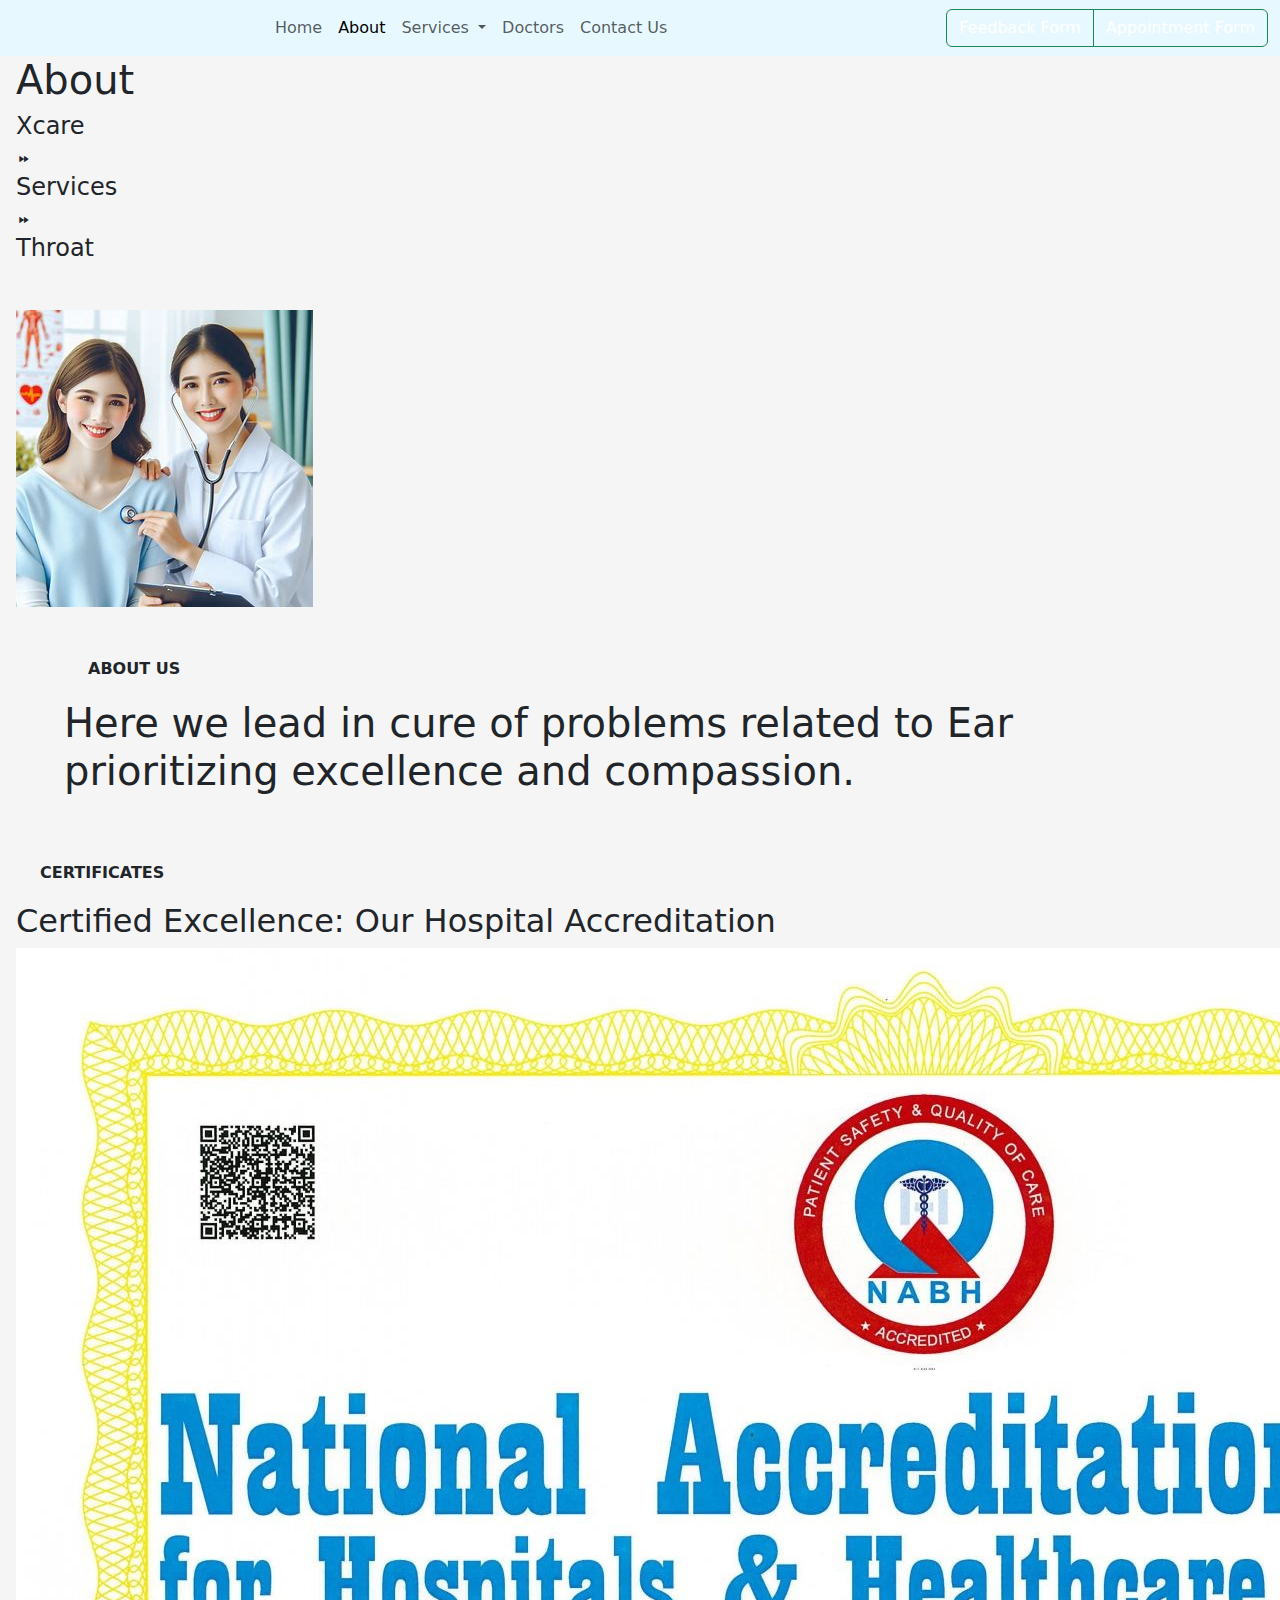
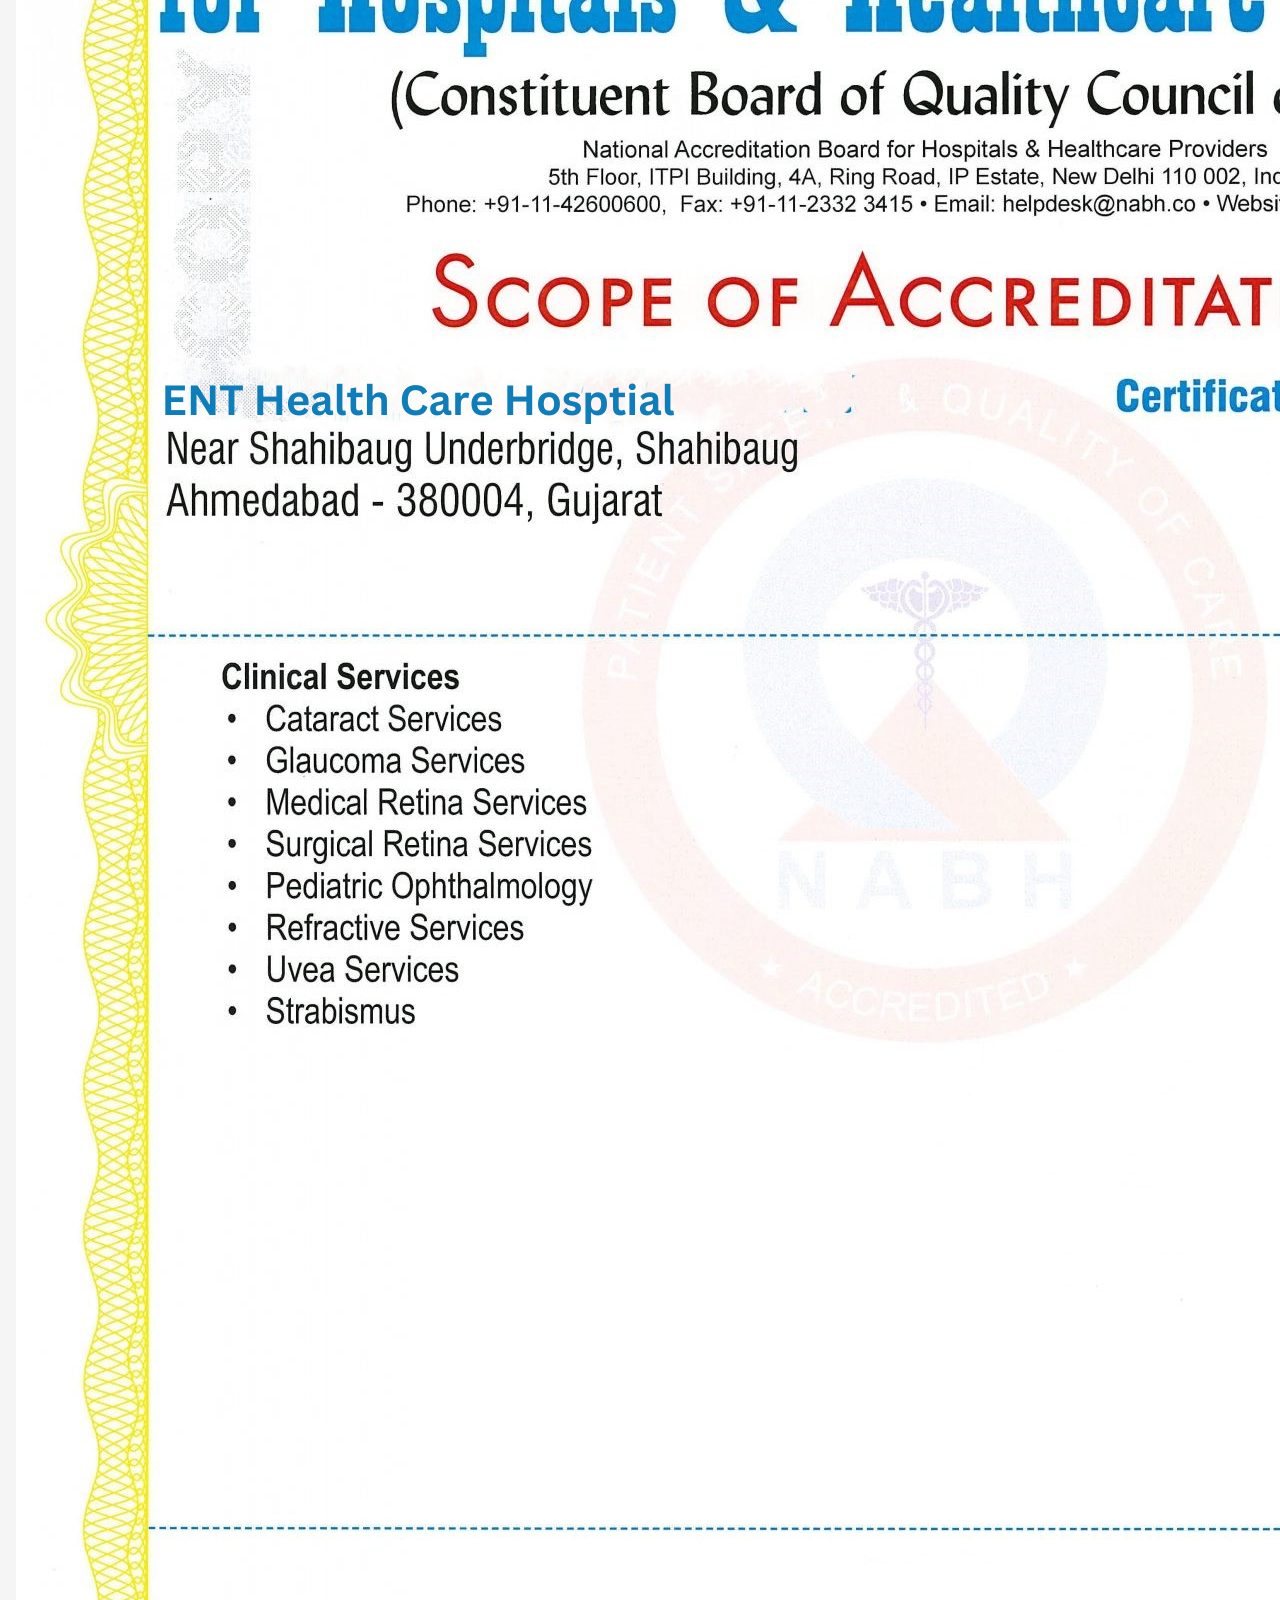
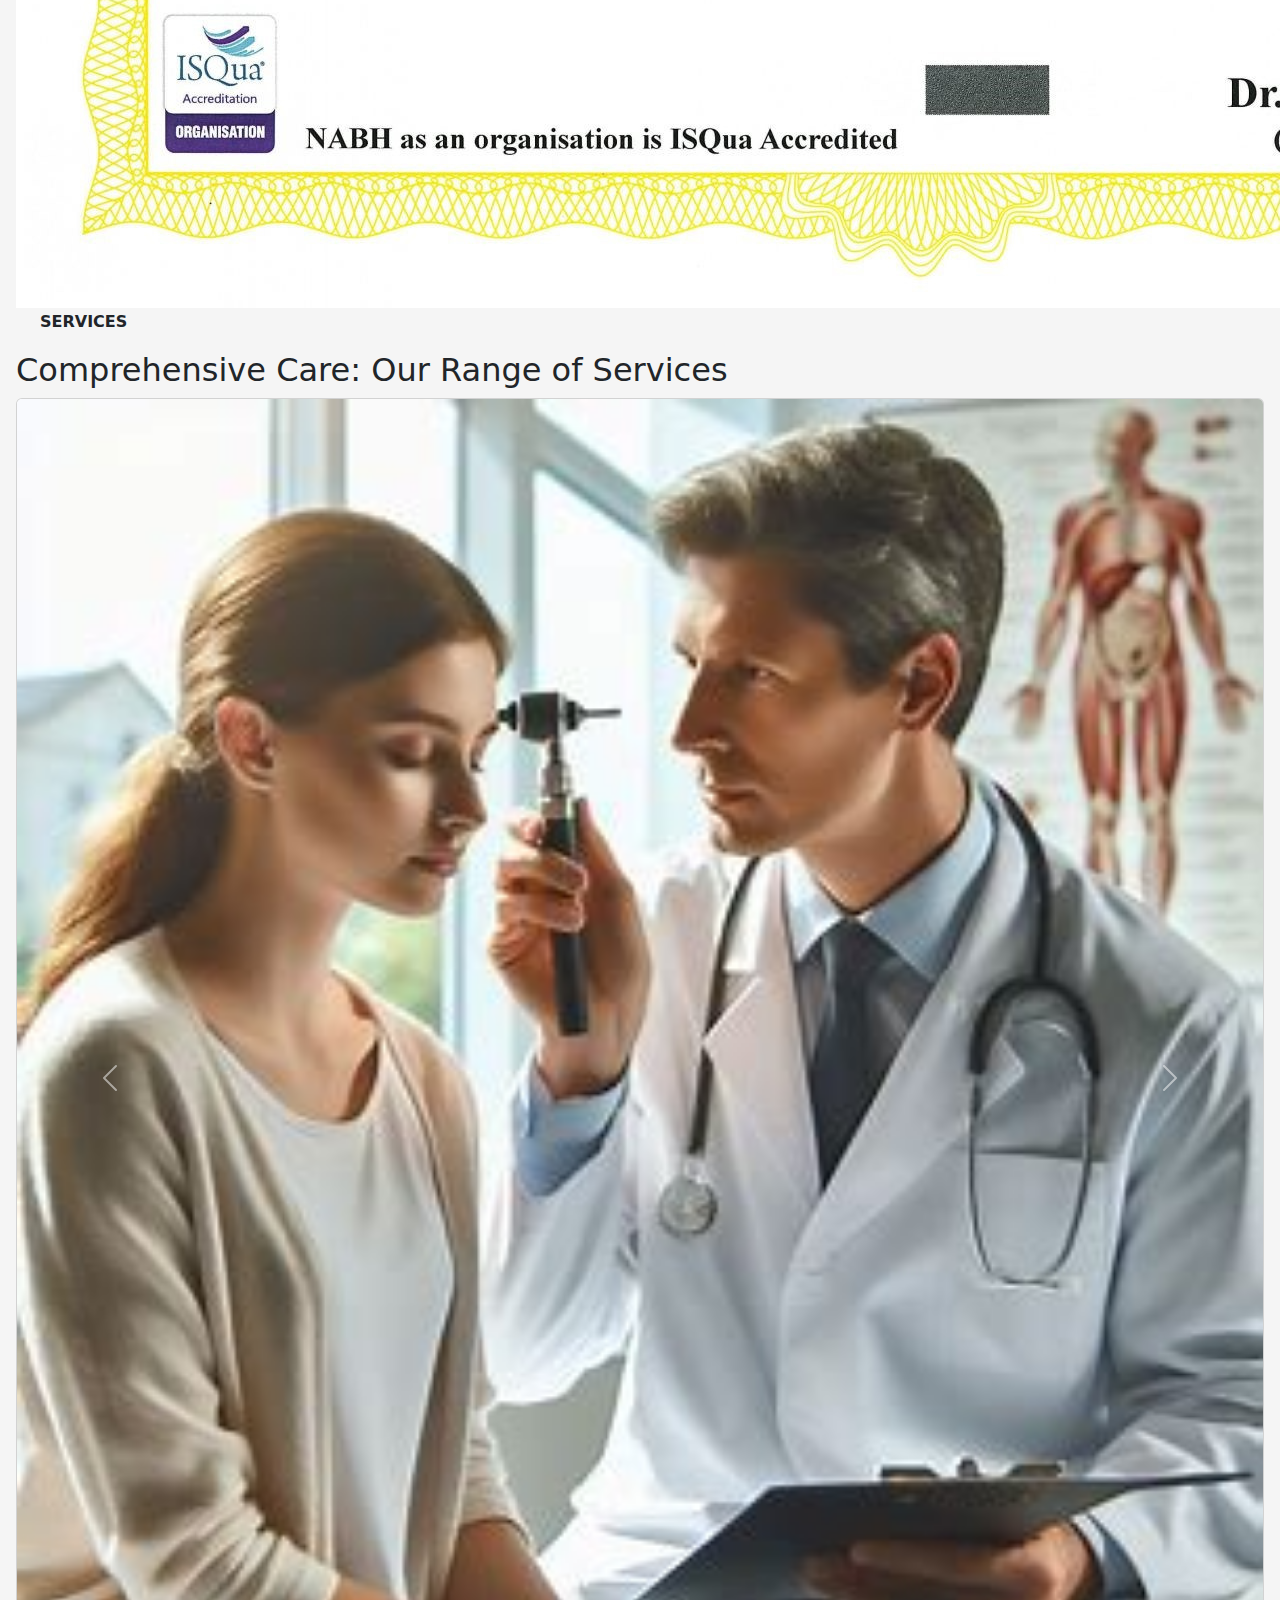
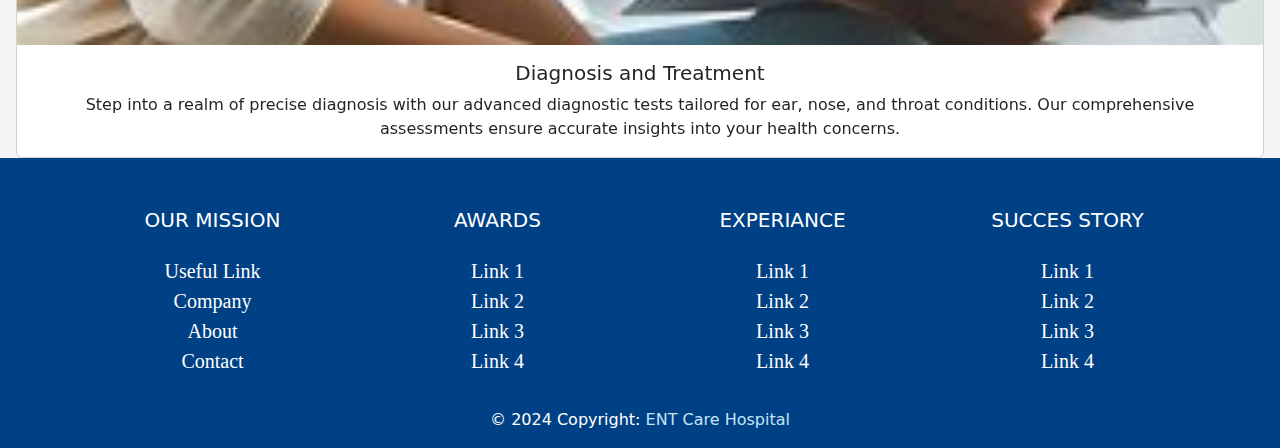
==== src/HTML/About.html @ 184f23b0 "deployment" ====
<!DOCTYPE html>
<html lang="en">

<head>
    <meta charset="UTF-8">
    <meta name="viewport" content="width=device-width, initial-scale=1.0">
    <title>ENT Care</title>
    <link href="https://cdn.jsdelivr.net/npm/bootstrap@5.3.3/dist/css/bootstrap.min.css" rel="stylesheet"
        integrity="sha384-QWTKZyjpPEjISv5WaRU9OFeRpok6YctnYmDr5pNlyT2bRjXh0JMhjY6hW+ALEwIH" crossorigin="anonymous">
    <link rel="preconnect" href="https://fonts.googleapis.com">
    <link rel="preconnect" href="https://fonts.gstatic.com" crossorigin>
    <link href="https://fonts.googleapis.com/css2?family=Sora:wght@100..800&display=swap" rel="stylesheet">
    <link rel="stylesheet" href="../css/about.css">
    <link href='https://unpkg.com/boxicons@2.1.4/css/boxicons.min.css' rel='stylesheet'>
    <script src="https://cdn.jsdelivr.net/npm/@popperjs/core@2.11.8/dist/umd/popper.min.js" integrity="sha384-I7E8VVD/ismYTF4hNIPjVp/Zjvgyol6VFvRkX/vR+Vc4jQkC+hVqc2pM8ODewa9r" crossorigin="anonymous"></script>
    <script src="https://cdn.jsdelivr.net/npm/bootstrap@5.3.3/dist/js/bootstrap.min.js" integrity="sha384-0pUGZvbkm6XF6gxjEnlmuGrJXVbNuzT9qBBavbLwCsOGabYfZo0T0to5eqruptLy" crossorigin="anonymous"></script>
  
     <link rel="stylesheet" href="../CSS/Home.css">
</head>
<body>
<nav class="navbar navbar-expand-lg " style="  background-color: #e7f8ff"  >
  <div class="container-fluid">
    <a class="navbar-brand" href="#"><img src="https://xcare-demo.pbminfotech.com/demo1/wp-content/uploads/sites/3/2024/01/logo.svg" alt="" class="main-logo"></a>
    <button class="navbar-toggler" type="button" data-bs-toggle="collapse" data-bs-target="#navbarSupportedContent" aria-controls="navbarSupportedContent" aria-expanded="false" aria-label="Toggle navigation">
      <span class="navbar-toggler-icon"></span>
    </button>
    <div class="collapse navbar-collapse" id="navbarSupportedContent">
      <ul class="navbar-nav mx-auto mb-2 mb-lg-0">
        <li class="nav-item">
          <a class="nav-link " aria-current="page" href="./Home.html">Home</a>
        </li>
        <li class="nav-item">
          <a class="nav-link active" href="./About.html">About</a>
        </li>
        <li class="nav-item dropdown">
          <a class="nav-link dropdown-toggle" href="#" role="button" data-bs-toggle="dropdown" aria-expanded="false">
            Services
          </a>
          <ul class="dropdown-menu">
            <li><a class="dropdown-item" href="./Ear_Page.HTML">Ear</a></li>
            <li><a class="dropdown-item" href="./noseservice.html">Nose</a></li>
            <li><a class="dropdown-item" href="./Throat-service.html">Throat</a></li>
          </ul>
        </li>
        <li class="nav-item">
          <a class="nav-link" href="./doctors.html">Doctors</a>
        </li>
        <li class="nav-item">
          <a class="nav-link" href="./Contacts.html">Contact Us</a>
        </li>
      </ul>
      <ul class="btn-group my-auto">
        <button class="btn btn-outline-success" type="submit"><a href="./feedback.html" style="list-style: none; text-decoration: none; color: white;" >Feedback Form</a></button>
        <button class="btn btn-outline-success"  type="submit"><a style="list-style: none; text-decoration: none; color: white;" href="./AppointmentPage.html">Appointment Form</a></button>
      </ul>
    </div>
  </div>
</nav>
<body class="body-col" style="margin-top: 0px;">
 
  <!-- About us section starts -->
  <section class="container-fluid px-3">
    <div class="about-us-cover-section mb-5">
      <h1 class="aboutus-title">About</h1>
      <div class="aboutus-subtitle">
        <h4 class="about-us-subtitle-text">Xcare</h4>
        <i class='bx bx-fast-forward'></i>
        <h4 class="about-us-subtitle-text">Services</h4>
        <i class='bx bx-fast-forward'></i>
        <h4 class="about-us-subtitle-text">Throat</h4>
      </div>
      <!-- <img src="../img/throat-service.webp" alt="" class="aboutus-cover-image"> -->
  </div>

    <div class="about-container">
      <img src="../Images/About-page.jpg" alt="" class="about-img">
      <div class="abt-text-container my-auto p-5">
        <h6 class="abt-bg-color p-1 px-4 fw-bold">ABOUT US</h6>
        <h4 class="abt-content-bg-col my-3 fs-1">
          Here we lead in cure of problems related to <span class="multiple-text">Ear</span><br>prioritizing <span
            class="span-abt-content">
            excellence</span> and <span class="span-abt-content">compassion</span>.
        </h4>
      </div>
    </div>
    <!-- About us section end -->

    <!-- Certificates Section Start -->
    <div class="certificates">
      <h6 class="abt-bg-color p-1 px-4 fw-bold">CERTIFICATES</h6>
      <h2 class="certificate-title pt-2">Certified Excellence: Our Hospital Accreditation</h2>
      <div class="certificate-list">
        <img src="../Images/ENT Health Care Hosptial.png" alt="" class="certificate-img">
        <!-- <img src="../img/Certificate-2.png" alt="" class="certificate-img certificate-2"> -->
      </div>
    </div>

    <!-- Certificates Section End -->


    <div id="carouselExample" class="services carousel slide" data-bs-ride="carousel">
      <h6 class="abt-bg-color p-1 px-4 fw-bold">SERVICES</h6>
      <h2 class="certificate-title pt-2">Comprehensive Care: Our Range of Services</h2>
      <div class="services-container carousel-inner">
        <!-- <div class="card card-content mb-3 carousel-item active">
          <div class="row g-0">
            <div class="col-md-4">
              <img src="../img/diagnostic-training.jpg" class="card-img-size" alt="...">
            </div>
            <div class="col-md-8">
              <div class="card-body">
                <h3 class="card-title">Diagnosis and Treatment</h3>
                <p class="card-text fs-5 card-para">Step into a realm of precise diagnosis with our advanced diagnostic
                  tests tailored for ear, nose, and throat conditions. Our comprehensive assessments ensure accurate
                  insights into your health concerns.</p>
              </div>
            </div>
          </div>
        </div>
        <div class="card card-content mb-3 carousel-item">
          <div class="row g-0">
            <div class="col-md-4">
              <img src="../img/ENT-Surgery.jpg" class="card-img-size" alt="...">
            </div>
            <div class="col-md-8">
              <div class="card-body">
                <h3 class="card-title">ENT Surgery</h3>
                <p class="card-text fs-5 card-para">Trust our seasoned specialists to navigate the intricacies of ENT
                  surgery with finesse. From routine procedures to complex interventions, we deliver effective
                  treatments with meticulous attention to detail.</p>
              </div>
            </div>
          </div>
        </div>
        <div class="card card-content mb-3 carousel-item">
          <div class="row g-0">
            <div class="col-md-4">
              <img src="../img/hearing-solutions.jpg" class="card-img-size" alt="...">
            </div>
            <div class="col-md-8">
              <div class="card-body">
                <h3 class="card-title">Hearing Solutions</h3>
                <p class="card-text fs-5 card-para">Experience a world of sound with our tailored hearing solutions.
                  Whether it's hearing aids or rehabilitation services, our personalized approach aims to restore not
                  just your hearing but your quality of life.</p>
              </div>
            </div>
          </div>
        </div>
        <div class="card card-content mb-3 carousel-item">
          <div class="row g-0">
            <div class="col-md-4">
              <img src="../img/synus-and-allergy-care.jpg" class="card-img-size" alt="...">
            </div>
            <div class="col-md-8">
              <div class="card-body">
                <h3 class="card-title">Sinus and Allergy Care</h3>
                <p class="card-text fs-5 card-para">Breathe easy with our specialized treatments designed to alleviate
                  sinusitis and allergy symptoms. Our holistic approach targets the root cause, offering lasting relief
                  and improved sinus health.</p>
              </div>
            </div>
          </div>
        </div>
        <div class="card card-content mb-3 carousel-item">
          <div class="row g-0">
            <div class="col-md-4">
              <img src="../img/voice-and-swallowing-therapy.jpg" class="card-img-size" alt="...">
            </div>
            <div class="col-md-8">
              <div class="card-body">
                <h3 class="card-title">Voice and Swallowing Therapy</h3>
                <p class="card-text fs-5 card-para">Rediscover the power of communication with our voice and swallowing
                  therapy services. Our expert therapists guide you through a journey of restoration, empowering you to
                  regain confidence in your voice and swallow function.</p>
              </div>
            </div>
          </div>
        </div>
        <div class="card card-content mb-3 carousel-item">
          <div class="row g-0">
            <div class="col-md-4">
              <img src="../img/Pediatric-ENT-Care.jpg" class="card-img-size" alt="...">
            </div>
            <div class="col-md-8">
              <div class="card-body">
                <h3 class="card-title">Pediatric ENT Care</h3>
                <p class="card-text fs-5 card-para">Entrust your child's ENT health to our compassionate team. With a
                  gentle touch and specialized care, we cater to the unique needs of our youngest patients, ensuring
                  their well-being every step of the way.</p>
              </div>
            </div>
          </div>
        </div>
        <div class="card card-content mb-3 carousel-item">
          <div class="row g-0">
            <div class="col-md-4">
              <img src="../img/Sleep-disorder-management.jpg" class="card-img-size" alt="...">
            </div>
            <div class="col-md-8">
              <div class="card-body">
                <h3 class="card-title">Sleep Disorder Management</h3>
                <p class="card-text fs-5 card-para">Reclaim your nights with our dedicated sleep disorder management
                  services. Through accurate diagnosis and tailored treatments, we strive to improve your sleep quality
                  and overall health.</p>
              </div>
            </div>
          </div>
        </div>
        <div class="card card-content mb-3 carousel-item">
          <div class="row g-0">
            <div class="col-md-4">
              <img src="../img/facial-reconstruction.jpg" class="card-img-size" alt="...">
            </div>
            <div class="col-md-8">
              <div class="card-body">
                <h3 class="card-title">Facial Reconstruction</h3>
                <p class="card-text fs-5 card-para">Restore both form and function with our expert facial reconstruction
                  services. Whether it's trauma or deformity, our skilled surgeons are here to reconstruct with
                  precision and compassion.</p>
              </div>
            </div>
          </div>
        </div>
        <div class="card card-content mb-3 carousel-item">
          <div class="row g-0">
            <div class="col-md-4">
              <img src="../img/Tinnitus-Relief.jpg" class="card-img-size" alt="...">
            </div>
            <div class="col-md-8">
              <div class="card-body">
                <h3 class="card-title">Tinnitus Relief</h3>
                <p class="card-text fs-5 card-para">Find solace from the ringing in your ears with our specialized
                  tinnitus relief options. Our holistic approach addresses the underlying factors, offering you relief
                  and peace of mind.</p>
              </div>
            </div>
          </div>
        </div> -->
        <div class="card card-content carousel-item active">
          <img src="../Images/Diagnostic-training.jpg" class="card-img-top" alt="...">
          <div class="card-body text-center">
            <h5 class="card-title">Diagnosis and Treatment</h5>
            <p class="card-text card-para">Step into a realm of precise diagnosis with our advanced diagnostic tests
              tailored for ear, nose, and throat conditions. Our comprehensive assessments ensure accurate insights into
              your health concerns.</p>
          </div>
        </div>
        <div class="card card-content carousel-item">
          <img src="../Images/ENT-Surgery.jpg" class="card-img-top" alt="...">
          <div class="card-body">
            <h5 class="card-title text-center">ENT Surgery</h5>
            <p class="card-text card-para">Trust our seasoned specialists to navigate the intricacies of ENT surgery
              with finesse. From routine procedures to complex interventions, we deliver effective treatments with
              meticulous attention to detail.</p>
          </div>
        </div>
        <div class="card card-content carousel-item">
          <img src="../Images/Hearing-solutions.jpg" class="card-img-top" alt="...">
          <div class="card-body">
            <h5 class="card-title text-center">Hearing Solutions</h5>
            <p class="card-text card-para">Experience a world of sound with our tailored hearing solutions. Whether it's
              hearing aids or rehabilitation services, our personalized approach aims to restore not just your hearing
              but your quality of life.</p>
          </div>
        </div>
        <div class="card card-content carousel-item">
          <img src="../Images/Synus-and-allergy-care.jpg" class="card-img-top" alt="...">
          <div class="card-body">
            <h5 class="card-title text-center">Sinus and Allergy Care</h5>
            <p class="card-text card-para">Breathe easy with our specialized treatments designed to alleviate sinusitis
              and allergy symptoms. Our holistic approach targets the root cause, offering lasting relief and improved
              sinus health.</p>
          </div>
        </div>
        <div class="card card-content carousel-item">
          <img src="../Images/Voice-and-swallowing-therapy.jpg" class="card-img-top" alt="...">
          <div class="card-body">
            <h5 class="card-title text-center">Voice and Swallowing Therapy</h5>
            <p class="card-text card-para">Rediscover the power of communication with our voice and swallowing therapy services. Our expert therapists guide you through a journey of restoration, empowering you to regain confidence in your voice and swallow function.</p>
          </div>
        </div>
        <div class="card card-content carousel-item">
          <img src="../Images/Pediatric-ENT-Care.jpg" class="card-img-top" alt="...">
          <div class="card-body">
            <h5 class="card-title text-center">Pediatric ENT Care</h5>
            <p class="card-text card-para">Entrust your child's ENT health to our compassionate team. With a gentle touch and specialized care, we cater to the unique needs of our youngest patients, ensuring their well-being every step of the way.</p>
          </div>
        </div>
        <div class="card card-content carousel-item">
          <img src="../Images/Sleep-disorder-management.jpg" class="card-img-top" alt="...">
          <div class="card-body">
            <h5 class="card-title text-center">Sleep Disorder Management</h5>
            <p class="card-text card-para">Reclaim your nights with our dedicated sleep disorder management services. Through accurate diagnosis and tailored treatments, we strive to improve your sleep quality and overall health.</p>
          </div>
        </div>
        <div class="card card-content carousel-item">
          <img src="../Images/Facial-reconstruction.jpg" class="card-img-top" alt="...">
          <div class="card-body">
            <h5 class="card-title text-center">Facial Reconstruction</h5>
            <p class="card-text card-para">Restore both form and function with our expert facial reconstruction services. Whether it's trauma or deformity, our skilled surgeons are here to reconstruct with precision and compassion.</p>
          </div>
        </div>
        <div class="card card-content carousel-item">
          <img src="../Images/Tinnitus-Relief.jpg" class="card-img-top" alt="...">
          <div class="card-body">
            <h5 class="card-title text-center">Tinnitus Relief</h5>
            <p class="card-text card-para">Find solace from the ringing in your ears with our specialized tinnitus relief options. Our holistic approach addresses the underlying factors, offering you relief and peace of mind.</p>
          </div>
        </div>
        <button class="carousel-control-prev control-col rounded-circle" type="button" data-bs-target="#carouselExample"
          data-bs-slide="prev">
          <span class="carousel-control-prev-icon" aria-hidden="true"></span>
          <span class="visually-hidden">Previous</span>
        </button>
        <button class="carousel-control-next control-col rounded-circle" type="button" data-bs-target="#carouselExample"
          data-bs-slide="next">
          <span class="carousel-control-next-icon control-icon-col" aria-hidden="true"></span>
          <span class="visually-hidden">Next</span>
        </button>
      </div>
    </div>
  </section>

  <!-- Scripting Start -->
  <script src="https://unpkg.com/scrollreveal"></script>
  <script src="https://unpkg.com/typed.js@2.0.16/dist/typed.umd.js"></script>
  <script src="../JS/about.js"></script>
  <footer class="page-footer font-small indigo">

    <!-- Footer -->
    <footer class="page-footer font-small indigo" style=" color:white; padding-top: 34px;background-color:#004085;">

      <!-- Footer Links -->
      <div class="container text-center text-md-left">
    
        <!-- Grid row -->
        <div class="row">
    
          <!-- Grid column -->
          <div class="col-md-3 mx-auto">
    
            <!-- Links -->
            <h5 class="font-weight-bold text-uppercase mt-3 mb-4">OUR MISSION</h5>
    
            <ul class="list-unstyled" >
              <li>
                <a href="#!" >Useful Link</a>
              </li>
              <li>
                <a href="#!">Company</a>
              </li>
              <li>
                <a href="#!">About</a>
              </li>
              <li>
                <a href="#!">Contact</a>
              </li>
            </ul>
    
          </div>
          <!-- Grid column -->
    
          <hr class="clearfix w-100 d-md-none">
    
          <!-- Grid column -->
          <div class="col-md-3 mx-auto">
    
            <!-- Links -->
            <h5 class="font-weight-bold text-uppercase mt-3 mb-4">AWARDS</h5>
    
            <ul class="list-unstyled">
              <li>
                <a href="#!">Link 1</a>
              </li>
              <li>
                <a href="#!">Link 2</a>
              </li>
              <li>
                <a href="#!">Link 3</a>
              </li>
              <li>
                <a href="#!">Link 4</a>
              </li>
            </ul>
    
          </div>
          
    
          <hr class="clearfix w-100 d-md-none">
    
   
          <div class="col-md-3 mx-auto">
    
        
            <h5 class="font-weight-bold text-uppercase mt-3 mb-4">EXPERIANCE</h5>
    
            <ul class="list-unstyled">
              <li>
                <a href="#!">Link 1</a>
              </li>
              <li>
                <a href="#!">Link 2</a>
              </li>
              <li>
                <a href="#!">Link 3</a>
              </li>
              <li>
                <a href="#!">Link 4</a>
              </li>
            </ul>
    
          </div>
       
          <hr class="clearfix w-100 d-md-none">
    
      
          <div class="col-md-3 mx-auto">
    
          
            <h5 class="font-weight-bold text-uppercase mt-3 mb-4">SUCCES STORY</h5>
    
            <ul class="list-unstyled">
              <li>
                <a href="#!">Link 1</a>
              </li>
              <li>
                <a href="#!">Link 2</a>
              </li>
              <li>
                <a href="#!">Link 3</a>
              </li>
              <li>
                <a href="#!">Link 4</a>
              </li>
            </ul>
    
          </div>
        
    
        </div>
        
    
      </div>
     
      <div class="footer-copyright text-center py-3" style="color: white;text-decoration: none;" >© 2024 Copyright:
        <a href="/" style="text-decoration: none; color: rgb(193, 229, 248);">ENT Care Hospital</a>
      </div>
      
    
    </footer>

</body>
<script>
  function toggleChatWindow() {
    const chatWindow = document.querySelector('.chat-window');
    if (chatWindow.classList.contains('show')) {
      chatWindow.classList.remove('show');
    } else {
      chatWindow.classList.add('show');
    }
  }

  function handleKeyPress(event) {
    if (event.key === 'Enter') {
      const input = event.target;
      const message = input.value.trim();
      if (message) {
        const chatMessages = document.querySelector('.chat-window');

        // Display user's message
        const userMessage = document.createElement('div');
        userMessage.textContent = `You: ${message}`;
        userMessage.style.textAlign = 'right'; // Align user message to the right
        userMessage.classList.add('user-message'); // For additional styling if needed
        chatMessages.appendChild(userMessage);

        input.value = ''; // Clear input after sending

        // Ensure the latest message is visible
        chatMessages.scrollTop = chatMessages.scrollHeight;

        // Mock chatbot response
        setTimeout(() => {
          const botMessage = document.createElement('div');
          botMessage.textContent = "Chatbot: Thanks for your message. We're not available right now, but we'll get back to you soon!";
          botMessage.classList.add('bot-message'); // For additional styling if needed
          chatMessages.appendChild(botMessage);

          // Ensure the latest message is visible
          chatMessages.scrollTop = chatMessages.scrollHeight;
        }, 1000); // Simulate a delay for the chatbot's response
      }
    }
  }
</script>

</html>
---- src/CSS/Home.css ----
body{margin-top:20px;
    background:#f5f5f5;
    }
    .blog-post {
      -webkit-transition: all 0.5s cubic-bezier(0.68, -0.55, 0.27, 1.55) 0s;
      transition: all 0.5s cubic-bezier(0.68, -0.55, 0.27, 1.55) 0s;
    }
    
    .blog-post .blog-img .overlay,
    .blog-post .blog-img .post-meta {
      position: absolute;
      opacity: 0;
      -webkit-transition: all 0.9s ease;
      transition: all 9s ease;
    }
    
    .blog-post .blog-img .overlay {
      top: 0;
      right: 0;
      bottom: 0;
      left: 0;
    }
    
    .blog-post .blog-img .post-meta {
      bottom: 5%;
      right: 5%;
      z-index: 1;
    }
    
    .blog-post .blog-img .post-meta .read-more:hover {
      color: #6dc77a !important;
    }
    
    .blog-post .content h1, .blog-post .content h2, .blog-post .content h3, .blog-post .content h4, .blog-post .content h5, .blog-post .content h6 {
      line-height: 1.2;
    }
    
    .blog-post .content .title {
      font-size: 18px;
    }
    
    .blog-post .content .title:hover {
      color: #6dc77a !important;
    }
    
    .blog-post .content .author .name:hover {
      color: #6dc77a !important;
    }
    
    .blog-post:hover {
      -webkit-transform: translateY(-7px);
              transform: translateY(-7px);
      -webkit-box-shadow: 0 0 5px rgba(0, 0, 0, 0.15);
              box-shadow: 0 0 5px rgba(0, 0, 0, 0.15);
    }
    
    .blog-post:hover .blog-img .overlay {
      opacity: 0.65;
    }
    
    .blog-post:hover .blog-img .post-meta {
      opacity: 1;
    }
    
    .blog-post .post-meta .like i,
    .profile-post .like i {
      -webkit-text-stroke: 2px #dd2427;
      -webkit-text-fill-color: transparent;
    }
    
    .blog-post .post-meta .like:active i, .blog-post .post-meta .like:focus i,
    .profile-post .like:active i,
    .profile-post .like:focus i {
      -webkit-text-stroke: 0px #dd2427;
      -webkit-text-fill-color: #dd2427;
    }
    
    .avatar.avatar-ex-sm {
        height: 36px;
    }
    .shadow {
        -webkit-box-shadow: 0 0 5px rgba(0, 0, 0, 0.15) !important;
        box-shadow: 0 0 5px rgba(0, 0, 0, 0.15) !important;
    }
    
    .text-muted {
        color: #8492a6 !important;
    }
    
    
    .para-desc {
        max-width: 600px;
    }
    .text-muted {
        color: #8492a6 !important;
    }
    
    .section-title .title {
        letter-spacing: 0.5px;
        font-size: 30px;
    }
    
/* Add a bounce animation to the chatbot icon */
@keyframes bounce {
  0%, 20%, 50%, 80%, 100% {
    transform: translateY(0);
  }
  40% {
    transform: translateY(-30px);
  }
  60% {
    transform: translateY(-15px);
  }
}


.appointment-link {
    color: #004085 !important; /* Dark blue color */
}

.dark-blue-link {
    color: #004085 !important; /* Dark blue color */
}

.chatbot-icon {
  animation: bounce 2s infinite;
}

/* Smooth transition for chat window */
.chat-window {
  transition: transform 0.5s ease-in-out, opacity 0.5s ease-in-out;
  transform: scale(0);
  opacity: 0;
}

/* State when chat window is visible */
.chat-window.show {
  transform: scale(1);
  opacity: 1;
}

.chatbot-ui {
  position: fixed;
  bottom: 90px;
  right: 20px;
  z-index: 1000;
}

.chatbot-icon {
  cursor: pointer;
}

.chat-window {
  width: 300px; /* Corrected typo here */
  max-height: 500px;
  background-color: white;
  box-shadow: 0 0 10px rgba(0,0,0,0.2);
  border-radius: 10px;
  overflow: hidden;
  display: flex;
  flex-direction: column;
}

.chat-window-header {
  background-color: #3368c1;
  color: white;
  padding: 10px;
  text-align: center;
}

.chat-window-messages {
  flex: 1;
  padding: 10px;
  overflow-y: auto;
}

.chat-window-input {
  border: none;
  padding: 10px;
  width: 100%;
  box-sizing: border-box;
}

.chatp {
  height: 100px;
}



/* out sevices */

.elementor-section {
  max-width: 1200px; /* Adjust based on your preference */
  margin: auto;
  
  padding: 20px;
  background-color: #f9f9f9; /* Light background for the section */
}

.elementor-widget-container {
  text-align: center;
  
  font-size: 19px;
}

.pbmit-heading-subheading h4,
.pbmit-heading-subheading h2 {
  margin: 0;
  
  padding: 10px 0;
}

.pbmit-heading-subheading h4 {
  font-size: 1.2em;
  /* border: 2px solid black; */
  display: inline;
  padding: 9px;
  font-size: px;
  border-radius: 23px;
  color: #0e0101; /* Subtitle color */
}

.pbmit-heading-subheading h2 {
  font-size: 2em;
  color: #333333; /* Title color */
  font-weight: bold;
}

/* Tab Styles */
.pbmit-tabs {
  margin-top: 20px;
}

.pbmit-tabs-heading {
  list-style: none;
  padding: 0;
  display: flex;
  justify-content: space-around;
  background-color: #e9ecef;
  border-radius: 8px 8px 0 0;
  overflow: hidden;
}

.pbmit-tab-link {
  padding: 10px 20px;
  cursor: pointer;
  transition: background-color 0.3s ease;
  display: flex;
  align-items: center;
  justify-content: center;
}

.pbmit-tab-link span {
  margin-right: 5px;
}

.pbmit-tab-link:hover,
.pbmit-tab-link.pbmit-tab-li-active {
  background-color: #007bff;
  color: #ffffff;
}

.pbmit-tab-content-wrapper {
  border: 1px solid #e9ecef;
  border-top: none;
  padding: 20px;
  background-color: #ffffff;
}

.pbmit-tab-content {
  display: none;
}

.pbmit-tab-content.pbmit-tab-active {
  display: block;
}

.pbmit-tab-img img {
  width: 100%;
  height: auto;
  border-radius: 8px;
}

.pbmit-tab-list {
  padding: 15px;
}

.pbmit-tab-list h2 {
  color: #333;
  font-weight: bold;
}

.pbmit-tab-list ul {
  list-style: none;
  padding: 0;
}

.pbmit-tab-list ul li {
  padding: 5px 0;
  /* border-bottom: 1px solid #eee; */
}

/* Responsive adjustments */
@media (max-width: 768px) {
  .pbmit-tabs-heading {
    flex-direction: column;
  }

  .pbmit-tab-content-inner {
    display: block;
  }

  .pbmit-tab-img,
  .pbmit-tab-list {
    width: 100%;
  }
}

/* Additional CSS Styles */

/* Section Container */
.elementor-container {
  max-width: 1100px; /* Adjust based on your preference */
  margin: auto;
}

/* Column Styles */
.elementor-column {
  padding: 0 15px; /* Add padding to columns */
}

/* Tab Heading Styles */
.pbmit-tab-link {
  position: relative;
}

.pbmit-tab-link span {
  display: inline-block;
}

.pbmit-base-icon-black-arrow-1 {
  position: absolute;
  right: 10px;
  top: 50%;
  transform: translateY(-50%);
}

/* Tab Content Title Styles */
.pbmit-tab-content-title {
  font-size: 1.5em;
  font-weight: bold;
  margin-bottom: 10px;
}

/* Tab Content Inner Styles */
.pbmit-tab-content-inner {
  margin-top: 20px;
}

/* List Styles */
.pbmit-tab-list ul {
  padding: 10px 0;
}

.pbmit-tab-list ul li {
  padding: 8px 0;
  /* border-bottom: 1px solid #ccc; */
 
}

/* Hover Effects */
.pbmit-tab-link:hover {
  background-color: #f0f0f0;
  color: #333;
  transition: background-color 0.3s ease;
}

.pbmit-tab-link.pbmit-tab-li-active {
  background-color: #fff;
  border-bottom: 3px solid #007bff;
  color: #333;
}

/* Responsive Adjustments */
@media (max-width: 992px) {
  .elementor-column {
    padding: 0;
  }
}

@media (max-width: 768px) {
  .pbmit-tab-link span {
    display: none;
  }

  .pbmit-base-icon-black-arrow-1 {
    display: none;
  }

  .pbmit-tab-link {
    padding: 10px 20px;
    text-align: center;
  }
}

/* Error Message Styles */
.error-message {
  display: none; /* Hidden by default */
  color: #ff0000; /* Red color for errors */
  margin-left: 10px; /* Space between the list item text and the error message */
  font-size: 0.9em; /* Smaller font size for the error message */
}

/* List Item Error Indicator */
.pbmit-tab-list ul li {
  position: relative;
  padding-right: 20px; /* Ensure there's space for an error icon or text */
}

.pbmit-tab-list ul li.error::after {
  content: "!";
  position: absolute;
  right: 0;
  top: 0;
  color: #ff0000; /* Red color to indicate an error */
  font-weight: bold;
}

/* Enhances the visual feedback for clickable tabs */
.pbmit-tab-link:focus, .pbmit-tab-link:active {
outline: none;
box-shadow: 0 0 0 2px #0056b3;
}

/* Styles for error messages to make them more noticeable */
.error-message {
display: inline-block;
background-color: #ffdddd;
border-left: 4px solid #ff0000;
padding: 5px;
border-radius: 5px;
margin-left: 10px;
font-size: 0.8em;
}

/* Adjust the style of images within tabs for better visual appeal */
.pbmit-tab-img img {
box-shadow: 0 4px 8px rgba(0,0,0,0.1);
transition: transform 0.3s ease;
}

/* Slightly enlarges the image on hover for a subtle interactive effect */
.pbmit-tab-img img:hover {
transform: scale(1.05);
}




/* our services */


/* our services */
   /* General Styles */
   .elementor-section {
    max-width: 1200px; /* Adjust based on your preference */
    margin: auto;
    border-radius: 28px;
    padding: 20px;
    background-color: rgb(51 105 201 / 60%);
  }
 

  .elementor-widget-container {
    text-align: center;
    
    font-size: 19px;
  }

  .pbmit-heading-subheading h4,
  .pbmit-heading-subheading h2 {
    margin: 10;
    
    padding: 19px 0;
  }

  .pbmit-heading-subheading h4 {
    font-size: 1.2em;
    
    display: inline;

    padding: 9px;
    font-size: 29px;
    border-radius: 23px;
  }

  .pbmit-heading-subheading h2 {
    font-size: 2em;
    /* color: #333333;  */
    font-weight: bold;
  }

  /* Tab Styles */
  .pbmit-tabs {
    margin-top: 20px;
  }

  .pbmit-tabs-heading {
    list-style: none;
    /* border-radius: 23 9px; */
    /* background-color: #3369C999; */
    padding: 0;
    display: flex;
    background-color: transparent;
    justify-content: space-around;
    color: white;
    
    overflow: hidden;
  }
  *{
      padding: 0px;
      margin: 0px;
  }

  .pbmit-tab-link {
    padding: 10px 20px;
    cursor: pointer;
    transition: background-color 0.3s ease;
    display: flex;
    border-radius: 25px;
    align-items: center;
    justify-content: center;
  }

  .pbmit-tab-link span {
    margin-right: 5px;
    border-radius: 25px;
  }

 
  .pbmit-tab-link.pbmit-tab-li-active {
    /* background-color: rgba(82, 218, 37, 0.6); */
    color: #ffffff;
    border-radius: 18px  ;
  }

  .pbmit-tab-content-wrapper {
   
    border-top: none;
    padding: 20px;
  border-radius: 28px;
    background-color: #ffffff;
  }

  .pbmit-tab-content {
    display: none;
  }

  .pbmit-tab-content.pbmit-tab-active {
    display: block;
  }

  .pbmit-tab-img img {
    width: 100%;
    height: auto;
    border-radius: 8px;
  }

  .pbmit-tab-list {
    padding: 15px;
  }

  .pbmit-tab-list h2 {
    color: #333;
    font-weight: bold;
  }

  .pbmit-tab-list ul {
    list-style: none;
    padding: 0;
  }

  .pbmit-tab-list ul li {
    padding: 5px 0;
    text-align:left;
  }

  /* Responsive adjustments */
  @media (max-width: 768px) {
    .pbmit-tabs-heading {
      flex-direction: column;
    }

    .pbmit-tab-content-inner {
      display: block;
    }

    .pbmit-tab-img,
    .pbmit-tab-list {
      width: 100%;
    }
  }

  /* Additional CSS Styles */

  /* Section Container */
  .elementor-container {
    max-width: 1100px; /* Adjust based on your preference */
    margin: auto;
  }

  /* Column Styles */
  .elementor-column {
    padding: 0 15px; /* Add padding to columns */
  }

  /* Tab Heading Styles */
  .pbmit-tab-link {
    position: relative;
  }

  .pbmit-tab-link span {
    display: inline-block;
  }

  .pbmit-base-icon-black-arrow-1 {
    position: absolute;
    right: 10px;
    top: 50%;
    transform: translateY(-50%);
  }

  /* Tab Content Title Styles */
  .pbmit-tab-content-title {
    font-size: 1.5em;
       
    font-weight: bold;
    margin-bottom: 10px;
  }

  /* Tab Content Inner Styles */
  .pbmit-tab-content-inner {
    margin-top: 28px;
  }

  /* List Styles */
  .pbmit-tab-list ul {
    padding: 10px ;
   
  }

  .pbmit-tab-list ul li {
    padding: 8px 0;
    display: flex;
   
    color: #0e0303;
  }

  /* Hover Effects */
  /* .pbmit-tab-link{
    background-color: #f0f0f0;
    
    /* transition: background-color 0.3s ease; */


  .pbmit-tab-link.pbmit-tab-li-active {
    background-color: #fff;
    
    color: #333;
  }

  /* Responsive Adjustments */
  @media (max-width: 992px) {
    .elementor-column {
      padding: 0;
    }
  }

  @media (max-width: 300px) {
    .pbmit-tab-link span {
      display: none;
    }

    .pbmit-base-icon-black-arrow-1 {
      display: none;
    }

    .pbmit-tab-link {
      padding: 10px 20px;
      text-align: center;
    }
  }

  /* Error Message Styles */
  .error-message {
    display: none; /* Hidden by default */
    color: #ff0000; /* Red color for errors */
    margin-left: 10px; /* Space between the list item text and the error message */
    font-size: 0.9em; /* Smaller font size for the error message */
  }

  /* List Item Error Indicator */
  .pbmit-tab-list ul li {
    position: relative;
    padding-right: 20px; /* Ensure there's space for an error icon or text */
  }

  .pbmit-tab-list ul li.error::after {
    content: "!";
    position: absolute;
    right: 0;
    top: 0;
    color: #ff0000; /* Red color to indicate an error */
    font-weight: bold;
  }

  /* Enhances the visual feedback for clickable tabs */
.pbmit-tab-link:focus, .pbmit-tab-link:active {
  outline: none;
}

/* Styles for error messages to make them more noticeable */
.error-message {
  display: inline-block;
  background-color: #ffdddd;
  border-left: 4px solid #ff0000;
  padding: 5px;
  border-radius: 5px;
  margin-left: 10px;
  font-size: 0.8em;
}

/* Adjust the style of images within tabs for better visual appeal */
.pbmit-tab-img img {
  box-shadow: 0 4px 8px rgba(0,0,0,0.1);
  transition: transform 0.3s ease;
}

/* Slightly enlarges the image on hover for a subtle interactive effect */
.pbmit-tab-img img:hover {
  transform: scale(1.05);
}





.main-logo{
  height: 48px;
}
.pbmit-marquee-effect-section {
  overflow: hidden;
  position: relative;
  margin: 26px;
  /* box-shadow: 0 4px 8px rgba(0, 0, 0, 0.1); Adds shadow for depth */
  border-radius: 10px; /* Rounds the corners */
  background-color: #f9f9f9; /* Light background color */
}

.pbmit-marquee-container {
  display: flex;
  animation: marqueeAnimation 40s linear infinite;
  align-items: center; /* Centers items vertically */
}

@keyframes marqueeAnimation {
  from { transform: translateX(100%); }
  to { transform: translateX(-100%); }
}

.pbmit-ele {
  flex-shrink: 0;
  white-space: nowrap;
  padding: 0 2rem; /* Adjusted for visual spacing */
  transition: transform 0.3s ease; /* Smooth transition for hover effect */
}

.pbmit-ele:hover {
  transform: scale(1.05); /* Slightly enlarges the article on hover */
  z-index: 2; 
}

.pbmit-element-title {
  font-size: 65px; /* Adjust based on preference */
  font-weight: bold;
  display:flex;
  color: #6c769d; /* Darker text color for better readability */
  text-shadow: 1px 1px 4px rgba(89, 134, 180, 0.2); /* Text shadow for depth */
}

/* Custom styling for the tag wrapper to improve aesthetics */
.pbmit-tag-wrapper {
  padding: 10px 0; /* Adds vertical padding */
  margin: 0 5px; /* Adds spacing between each marquee item */
  background-color: rgba(255,255,255,0.8); 
  border-radius: 5px; /* Rounds the corners of the tag wrapper */
}

.list-unstyled{
  font-size: 20px;
  
}

.list-unstyled li a{ 
  color: white;
  font-family: Georgia, 'Times New Roman', Times, serif;
   text-decoration: none;
}


/* our services */
.ourservices{
  height: 32px;


}




/* internal css*/
 
/* happy client */

.pbmit-element-subtitle {
  font-size: 1.25rem;
  color: #666;
}

/* Testimonials Grid */
.pbmit-element-posts-wrapper {
  display: flex;
  flex-wrap: nowrap;

}

.pbmit-ele-testimonial {
  flex: 0 1 calc(33.333% - 20px);
  /* background: #f9f9f9; */
  border: 1px solid #ddd;
  box-shadow: 2px 0px  4px rgb(219, 205, 205);
  padding: 20px;
  background-color: transparent;
  border-radius: 26px;
}

.pbmit-box-content-wrap {
  display: flex;
  flex-direction: column;
  align-items: center;
  text-align: center;
}

.pbminfotech-box-img img {
  width: 100px;
  height: 100px;

  border-radius: 50%;
  margin-bottom: 15px;
}

.pbminfotech-box-title,
.pbminfotech-testimonial-detail {
  margin: 5px 0;
}

.pbminfotech-testimonial-box {
font-style: italic;

padding: 23px;
display: block; /* Changed to block to better handle the box model */
position: relative;
/* Making the width responsive */
margin: 0 auto; /* Centering the box */
box-shadow: 0 0 10px rgba(0,0,0,0.1); /* Adding a subtle shadow to create a "lifted" effect */
background-color: #f9f9f9; /* A light background to distinguish the testimonial */
border-left: 4px solid #007bff; /* A colored border on the left for some visual flair */
}

/* Responsive adjustments */
@media (max-width: 768px) {
.pbminfotech-testimonial-box {
    max-width: 95%; /* Allowing more width on smaller screens */
    padding: 15px; /* Adjusting padding for smaller screens */
}
}


.pbminfotech-box-star-ratings {
  margin-bottom: 15px;
}

.pbmit-base-icon-star-1 {
  color: #ffd700; /* Gold color for stars */
}

/* Responsiveness */
@media (max-width: 768px) {
  .pbmit-ele-testimonial {
    flex: 0 1 calc(50% - 20px);
  }
}

/* @media (max-width: 480px) {
  .pbmit-ele-testimonial {
    flex: 0 1 100%;
  }

  .pbmit-element-title,
  .pbmit-element-subtitle {
    font-size: 1.5rem;
  }
} */
/* Container that needs scrolling */
.pbmit-element-posts-wrapper {
  /* Enable scrolling if necessary */
  overflow-y: auto; /* Vertical scrolling */
  overflow-x: hidden; /* Hide horizontal scrollbar */
  max-height: 600px; /* Adjust based on your needs */
  scrollbar-width: thin; /* For Firefox */
  scrollbar-color: rgba(0, 0, 0, 0.5) transparent;
}
@keyframes slideInFromLeft {
  0% {
    transform: translateX(-100%);
    opacity: 0;
  }
  100% {
    transform: translateX(0);
    opacity: 1;
  }
}

.pbmit-ele-testimonial-anim {
  animation: slideInFromLeft 1s ease-out;
}
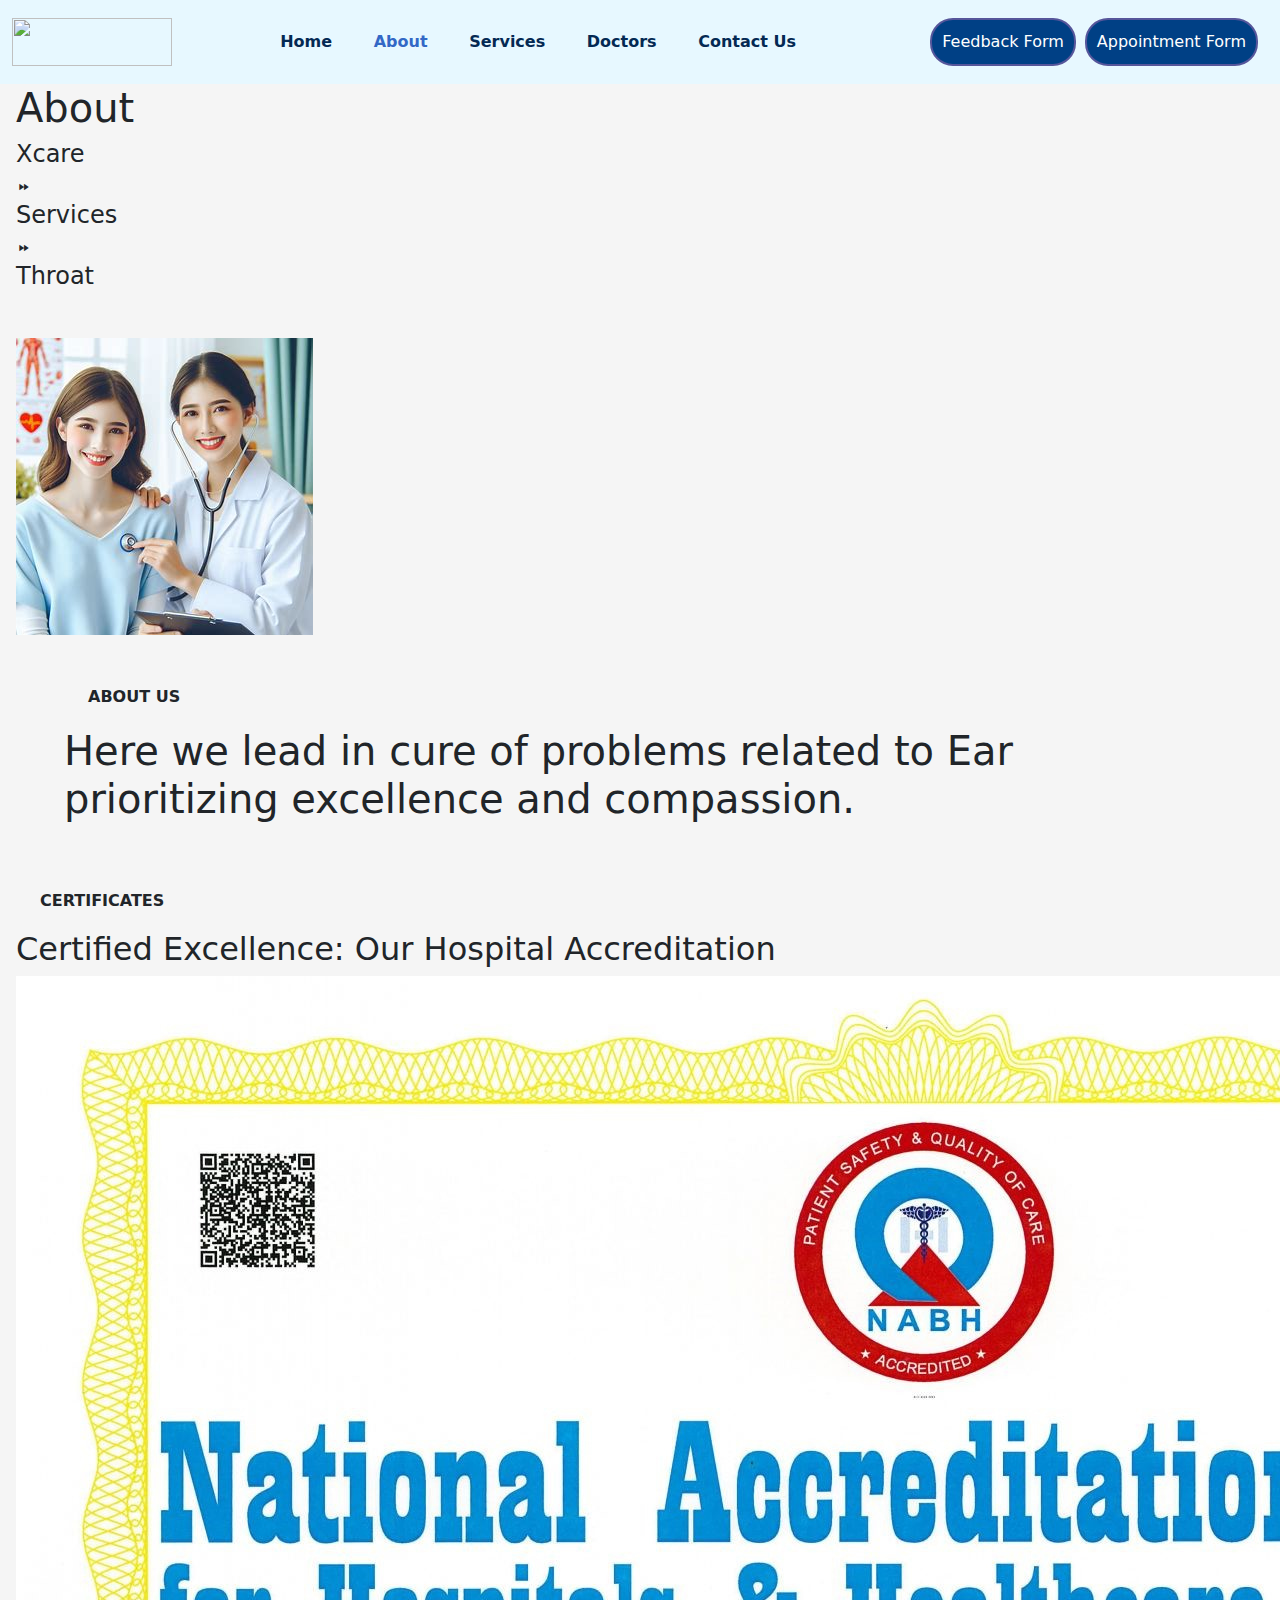
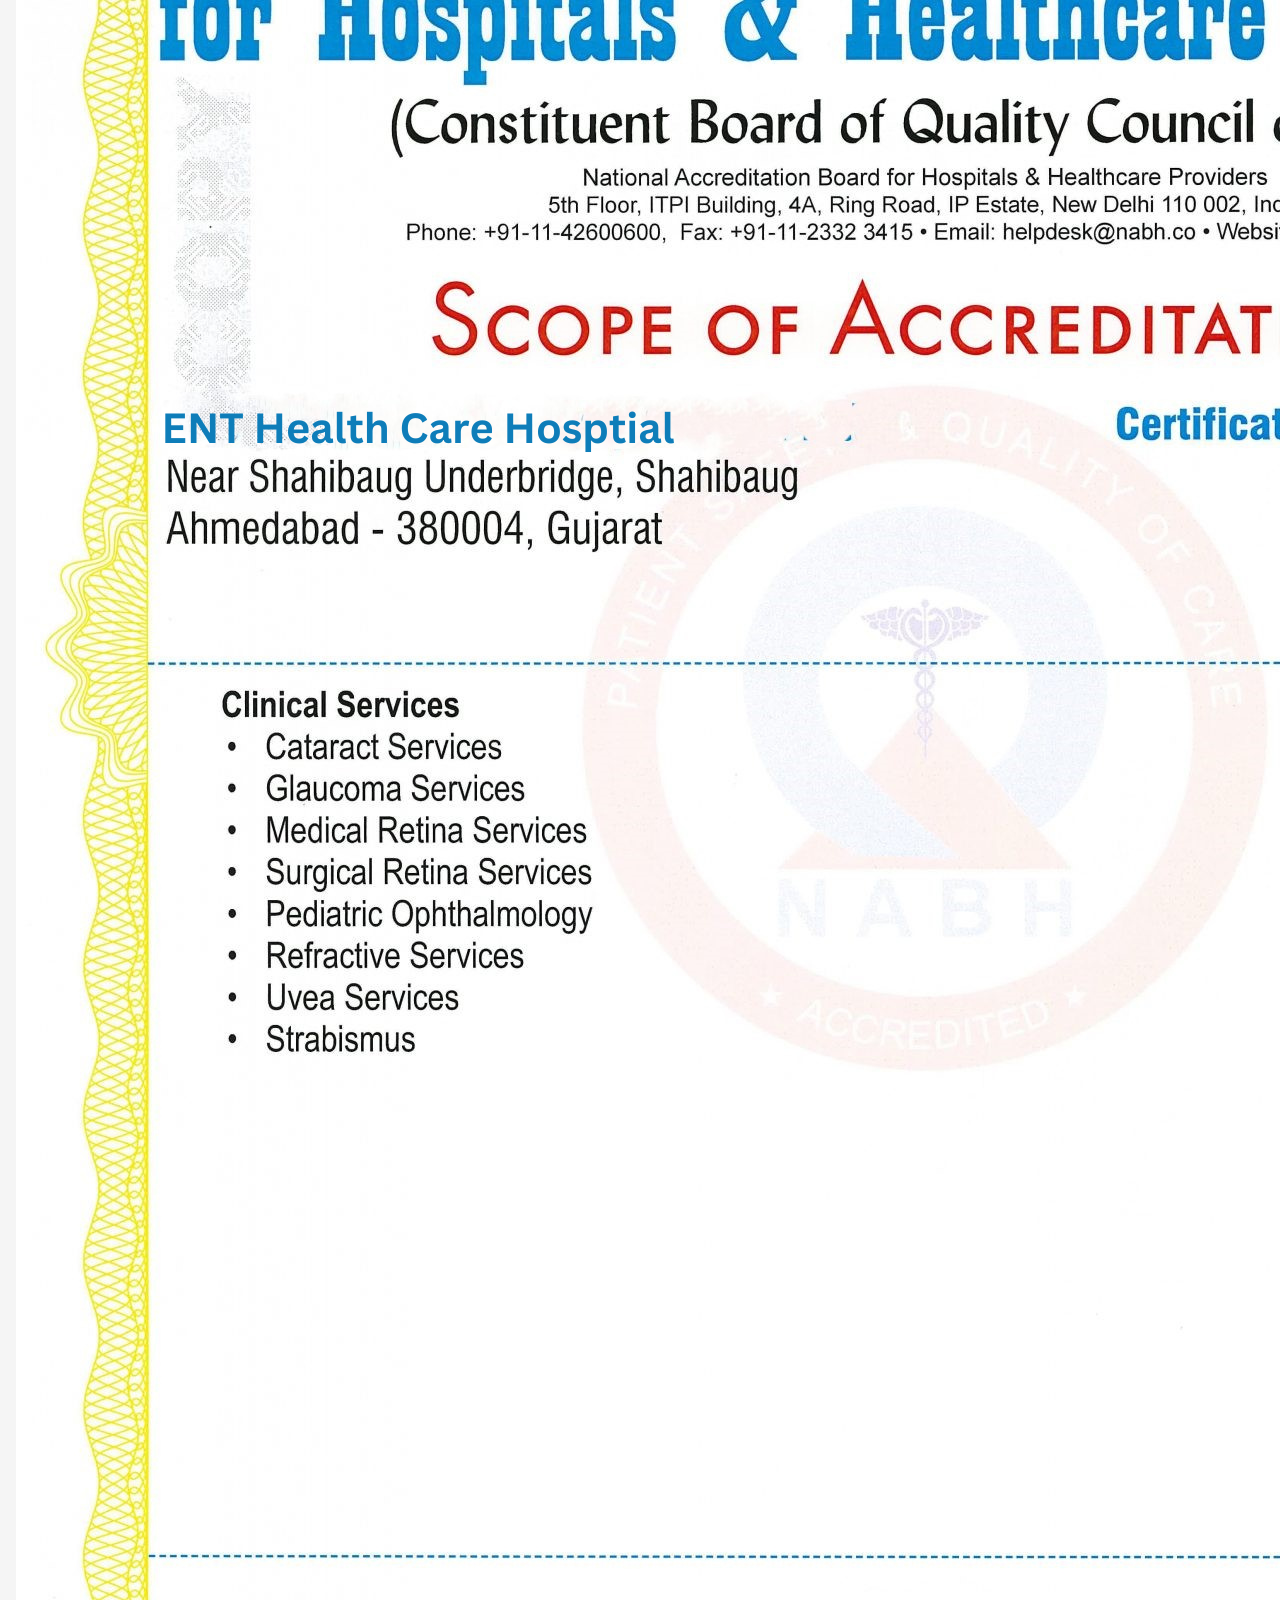
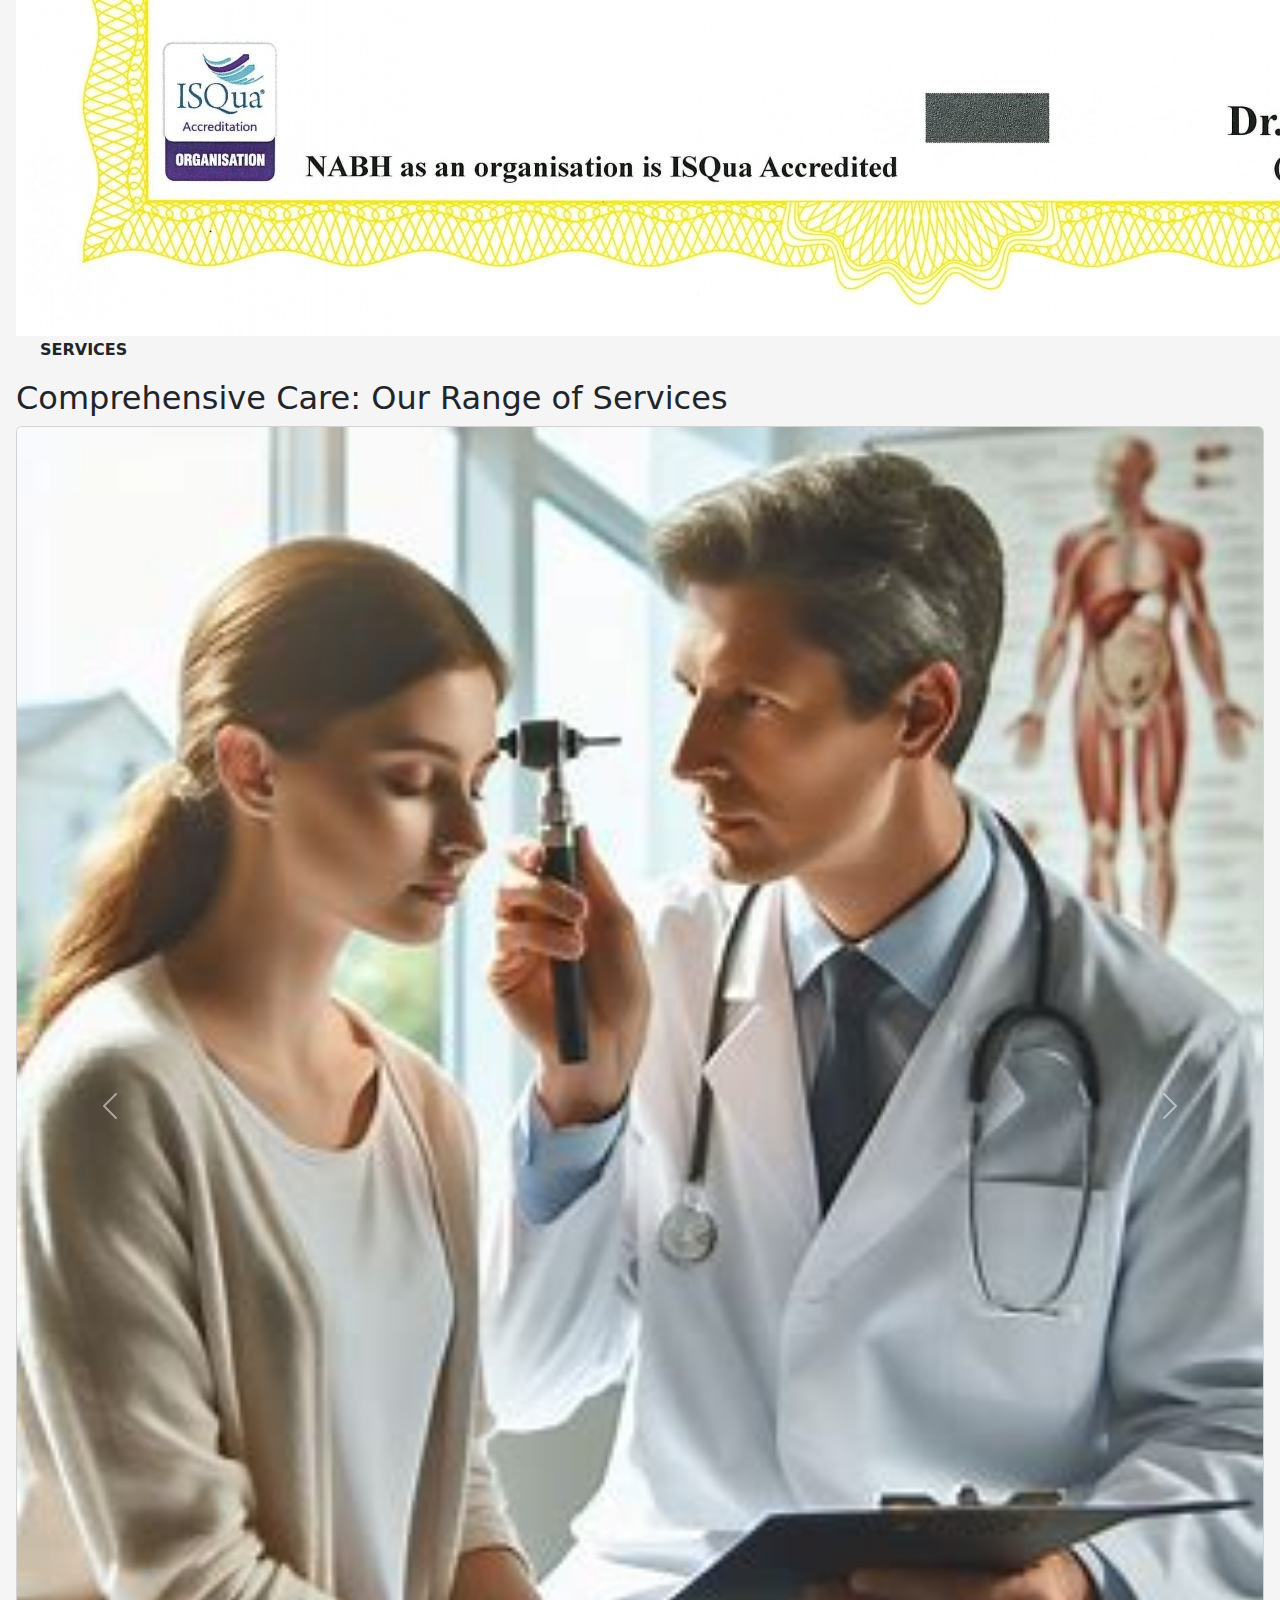
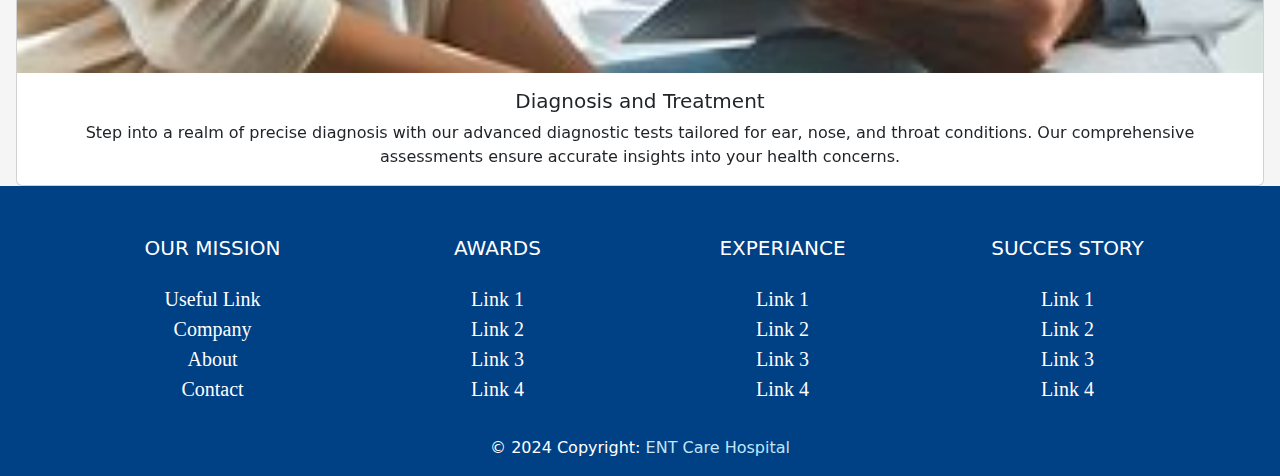
==== commit 788c9a6d: "update" ====
--- a/src/HTML/About.html
+++ b/src/HTML/About.html
@@ -10,11 +10,11 @@
     <link rel="preconnect" href="https://fonts.googleapis.com">
     <link rel="preconnect" href="https://fonts.gstatic.com" crossorigin>
     <link href="https://fonts.googleapis.com/css2?family=Sora:wght@100..800&display=swap" rel="stylesheet">
-    <link rel="stylesheet" href="../css/about.css">
+    <link rel="stylesheet" href="../css/About.css">
     <link href='https://unpkg.com/boxicons@2.1.4/css/boxicons.min.css' rel='stylesheet'>
     <script src="https://cdn.jsdelivr.net/npm/@popperjs/core@2.11.8/dist/umd/popper.min.js" integrity="sha384-I7E8VVD/ismYTF4hNIPjVp/Zjvgyol6VFvRkX/vR+Vc4jQkC+hVqc2pM8ODewa9r" crossorigin="anonymous"></script>
     <script src="https://cdn.jsdelivr.net/npm/bootstrap@5.3.3/dist/js/bootstrap.min.js" integrity="sha384-0pUGZvbkm6XF6gxjEnlmuGrJXVbNuzT9qBBavbLwCsOGabYfZo0T0to5eqruptLy" crossorigin="anonymous"></script>
-  
+     <link rel="stylesheet" href="../CSS/Navigate (1).css">
      <link rel="stylesheet" href="../CSS/Home.css">
 </head>
 <body>
@@ -38,19 +38,19 @@
           </a>
           <ul class="dropdown-menu">
             <li><a class="dropdown-item" href="./Ear_Page.HTML">Ear</a></li>
-            <li><a class="dropdown-item" href="./noseservice.html">Nose</a></li>
+            <li><a class="dropdown-item" href="./Noseservice.html">Nose</a></li>
             <li><a class="dropdown-item" href="./Throat-service.html">Throat</a></li>
           </ul>
         </li>
         <li class="nav-item">
-          <a class="nav-link" href="./doctors.html">Doctors</a>
+          <a class="nav-link" href="./Doctors.html">Doctors</a>
         </li>
         <li class="nav-item">
           <a class="nav-link" href="./Contacts.html">Contact Us</a>
         </li>
       </ul>
       <ul class="btn-group my-auto">
-        <button class="btn btn-outline-success" type="submit"><a href="./feedback.html" style="list-style: none; text-decoration: none; color: white;" >Feedback Form</a></button>
+        <button class="btn btn-outline-success" type="submit"><a href="./Feedback.html" style="list-style: none; text-decoration: none; color: white;" >Feedback Form</a></button>
         <button class="btn btn-outline-success"  type="submit"><a style="list-style: none; text-decoration: none; color: white;" href="./AppointmentPage.html">Appointment Form</a></button>
       </ul>
     </div>
--- a/src/CSS/Navigate (1).css
+++ b/src/CSS/Navigate (1).css
@@ -0,0 +1,72 @@
+.main-logo {
+    width: 10rem;
+    height: 3rem;
+}
+
+.nav-link {
+    margin-left: 0.8rem;
+    margin-right: 0.8rem;
+    color: hsl(212, 91%, 17%);
+    font-weight: 600;
+}
+
+.btn-group {
+    /* margin-bottom: 0rem; */
+    display: flex;
+    flex-wrap: wrap;
+}
+
+.btn {
+    display: inline-block;
+    color: hsl(212, 91%, 17%);
+    font-style: normal;
+    background-color: #004085;
+    color: white;
+    margin: 10px;
+    border-radius: 23px;
+    padding: 10px;
+    border: 2px solid rgb(86, 86, 155);
+}
+
+.btn-group>.btn-group:not(:last-child)>.btn,
+.btn-group>.btn.dropdown-toggle-split:first-child,
+.btn-group>.btn:not(:last-child):not(.dropdown-toggle) {
+    border-top-right-radius: 23px;
+    border-bottom-right-radius: 23px;
+}
+
+btn-group>.btn-group:not(:first-child)>.btn,
+.btn-group>.btn:nth-child(n+3),
+.btn-group>:not(.btn-check)+.btn {
+    border-top-left-radius: 23px;
+    border-bottom-left-radius: 23px;
+}
+
+.dropdown-toggle::after {
+    display: none;
+}
+
+.navbar-nav .nav-link.active,
+.navbar-nav .nav-link.show {
+    color: #3368C6;
+}
+
+@media (max-width:963px) {
+    .btn-group {
+        flex-direction: column;
+        justify-content: center;
+        align-items: center;
+    }
+
+    .btn {
+        width: 12rem;
+        margin: 0;
+        margin-top: 0.5rem;
+        margin-bottom: 0.5rem;
+        margin-right: 4px;
+    }
+
+    .nav-item {
+        margin: auto;
+    }
+}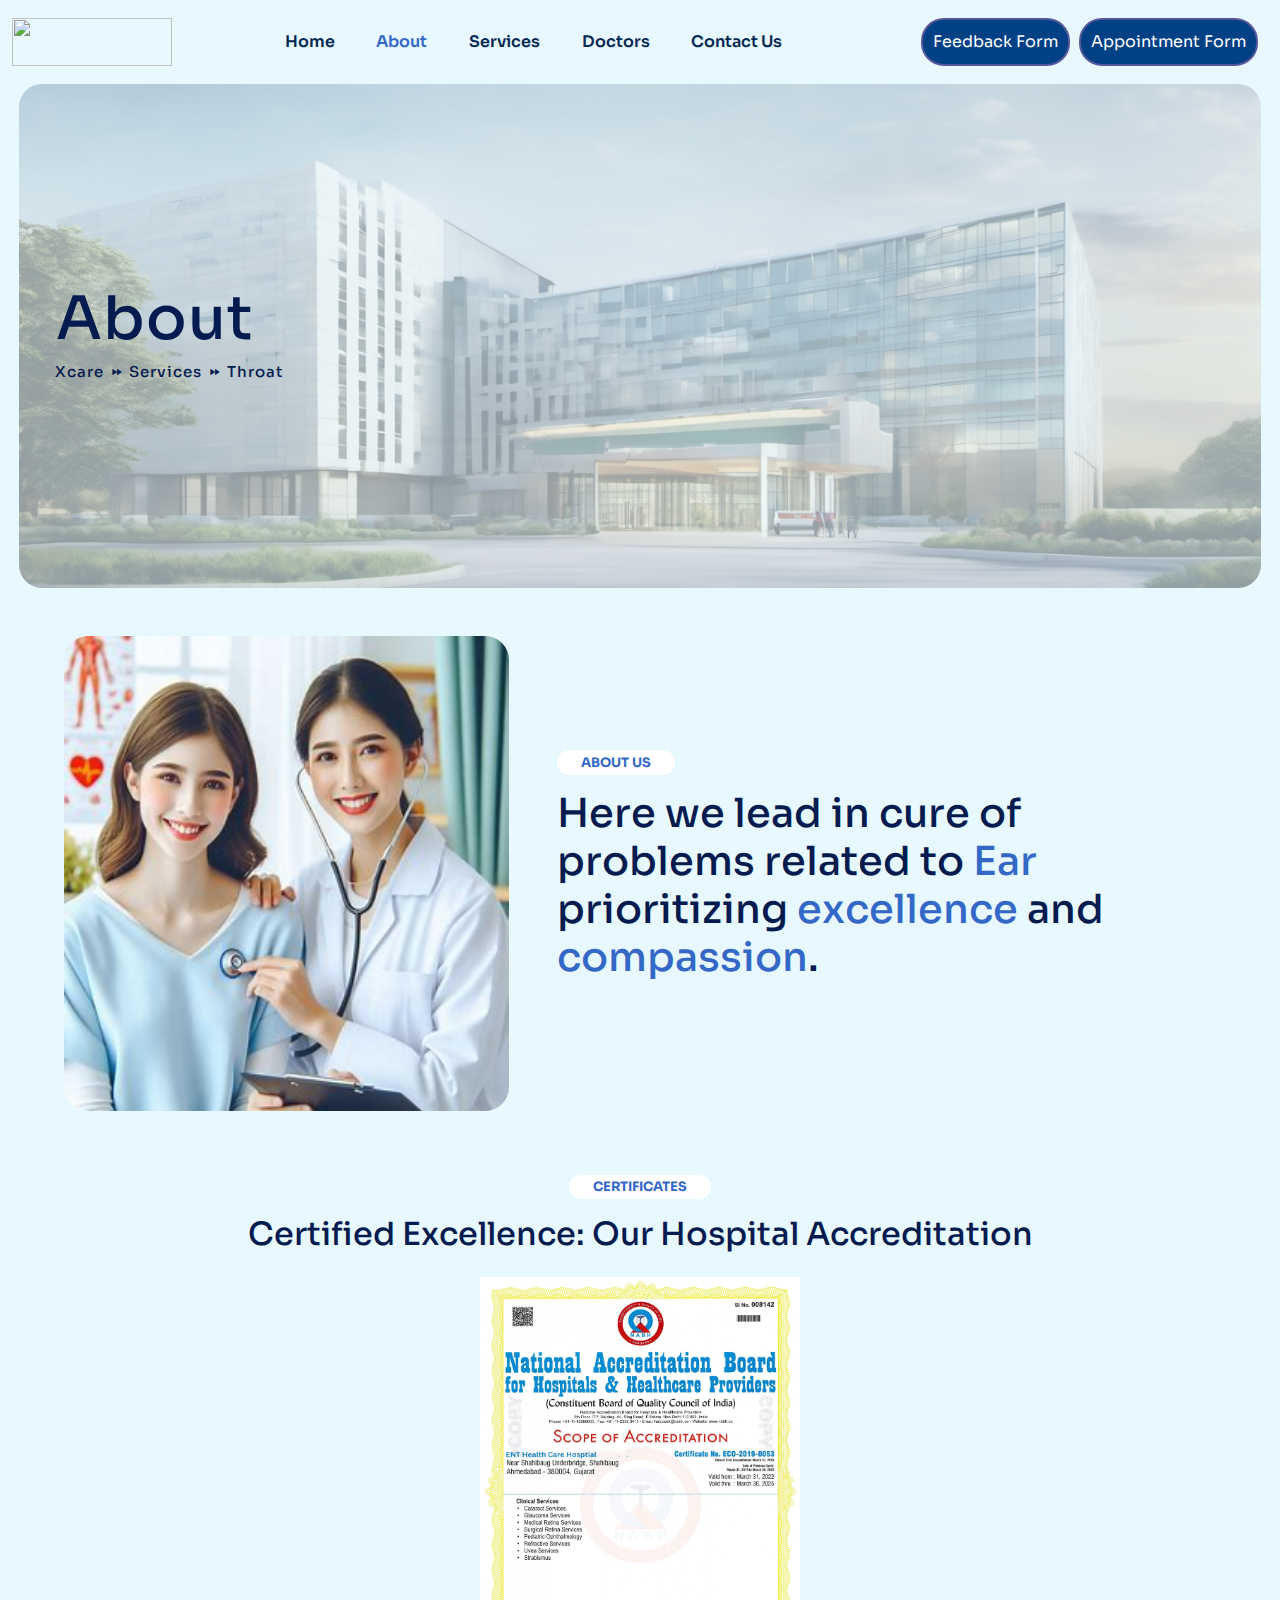
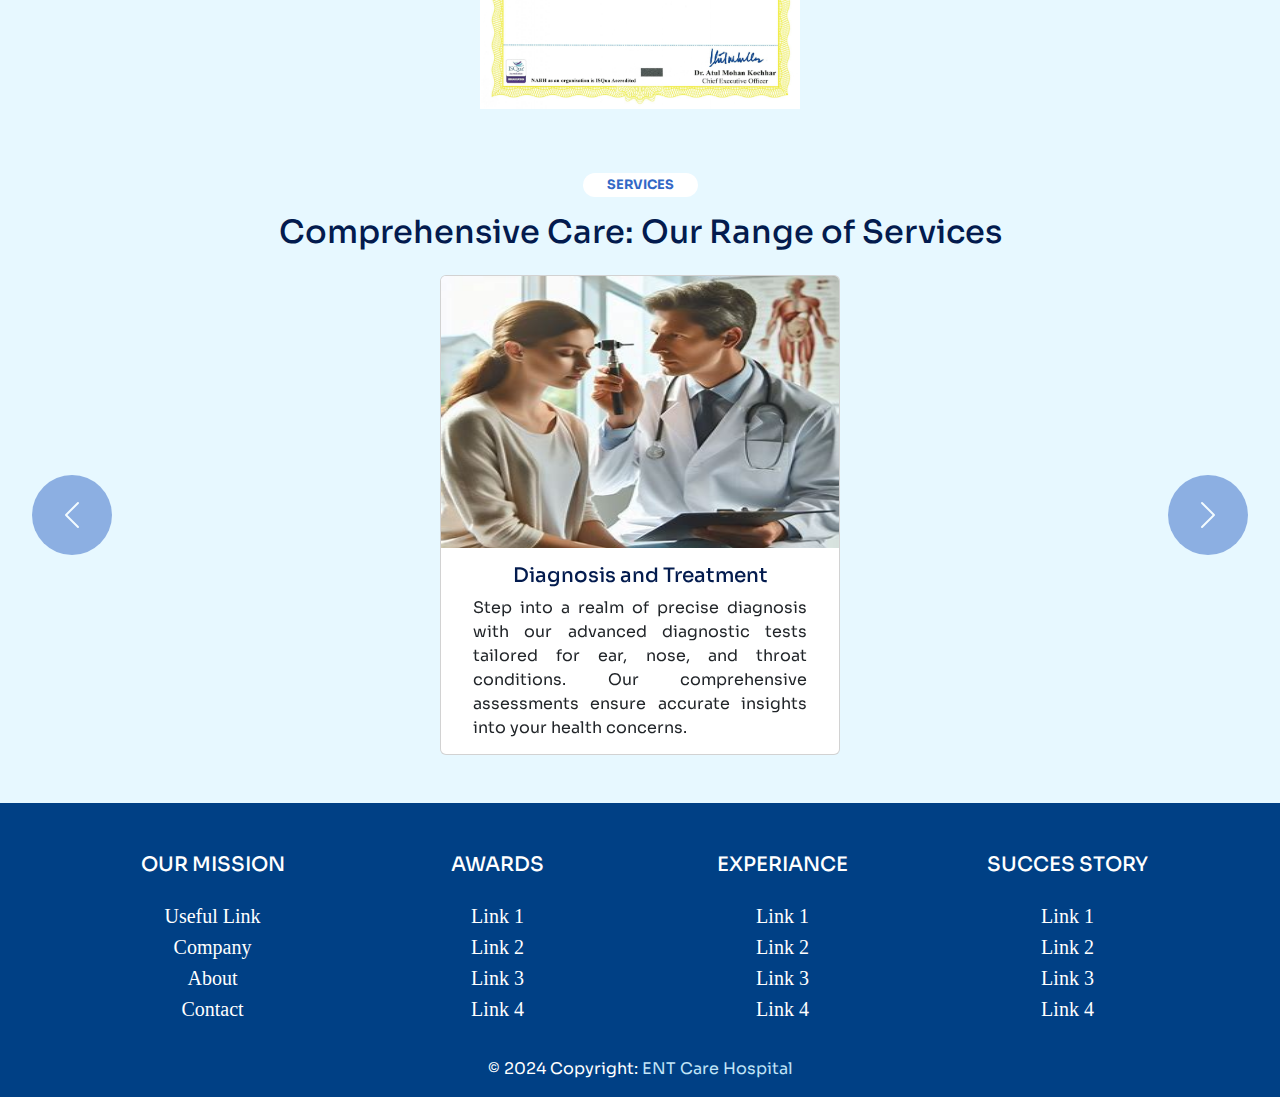
==== commit 62387ef4: "update" ====
--- a/src/HTML/About.html
+++ b/src/HTML/About.html
@@ -15,6 +15,7 @@
     <script src="https://cdn.jsdelivr.net/npm/@popperjs/core@2.11.8/dist/umd/popper.min.js" integrity="sha384-I7E8VVD/ismYTF4hNIPjVp/Zjvgyol6VFvRkX/vR+Vc4jQkC+hVqc2pM8ODewa9r" crossorigin="anonymous"></script>
     <script src="https://cdn.jsdelivr.net/npm/bootstrap@5.3.3/dist/js/bootstrap.min.js" integrity="sha384-0pUGZvbkm6XF6gxjEnlmuGrJXVbNuzT9qBBavbLwCsOGabYfZo0T0to5eqruptLy" crossorigin="anonymous"></script>
      <link rel="stylesheet" href="../CSS/Navigate (1).css">
+     <link rel="stylesheet" href="../CSS/About.css">
      <link rel="stylesheet" href="../CSS/Home.css">
 </head>
 <body>
--- a/src/CSS/About.css
+++ b/src/CSS/About.css
@@ -0,0 +1,389 @@
+
+*{
+    margin: 0;
+    padding: 0;
+    box-sizing: border-box;
+    text-decoration: none;
+    border: none;
+    outline: none;
+    scroll-behavior: smooth;
+    font-family: Sora, sans-serif;
+}
+/* Add a bounce animation to the chatbot icon */
+@keyframes bounce {
+    0%, 20%, 50%, 80%, 100% {
+      transform: translateY(0);
+    }
+    40% {
+      transform: translateY(-30px);
+    }
+    60% {
+      transform: translateY(-15px);
+    }
+  }
+  
+  .chatbot-icon {
+      animation: bounce 2s infinite;
+  }
+  
+  /* Smooth transition for chat window */
+  .chat-window {
+      transition: transform 0.5s ease-in-out, opacity 0.5s ease-in-out;
+      transform: scale(0);
+      opacity: 0.9;
+  }
+  
+  /* State when chat window is visible */
+  .chat-window.show {
+      transform: scale(1);
+      opacity: 1;
+  }
+  
+  
+  
+  .chatbot-ui {
+      position: fixed;
+      bottom: 90px;
+      right: 20px;
+      z-index: 1000;
+  }
+  
+  .chatbot-icon {
+      cursor: pointer;
+      
+      
+      /* Style as needed */
+  }
+  
+  .chat-window {
+      width: 3i00px;
+      max-height: 500px;
+      background-color: white;
+      box-shadow: 0 0 10px rgba(0,0,0,0.2);
+      border-radius: 10px;
+      overflow: hidden;
+      display: flex;
+      flex-direction: column;
+  }
+  
+  .chat-window-header {
+      background-color: #3368c1;
+      color: white;
+      padding: 10px;
+      text-align: center;
+  }
+  
+  .chat-window-messages {
+      flex: 1;
+      padding: 10px;
+      overflow-y: auto;
+  }
+  
+  .chat-window-input {
+      border: none;
+      padding: 10px;
+      width: 100%;
+      box-sizing: border-box;
+  }
+  .chatp{
+      height: 100px;
+  }
+  .appointment-link {
+      color: #004085 !important; /* Dark blue color */
+  }
+  
+  .dark-blue-link {
+      color: #004085 !important; /* Dark blue color */
+  }
+
+
+.nav-bar{
+    background-color: #e7f8ff;
+}
+.main-logo {
+    width: 10rem;
+    height: 3rem;
+}
+
+.nav-link {
+    margin-left: 0.8rem;
+    margin-right: 0.8rem;
+    color: hsl(212, 91%, 17%);
+    font-weight: 600;
+}
+
+.btn-group {
+    /* margin-bottom: 0rem; */
+    display: flex;
+    flex-wrap: wrap;
+}
+
+.btn {
+    display: inline-block;
+    color: hsl(212, 91%, 17%);
+    font-style: normal;
+    background-color: #004085;
+    color: white;
+    margin: 10px;
+    border-radius: 23px;
+    padding: 10px;
+    border: 2px solid rgb(86, 86, 155);
+}
+
+.btn-group>.btn-group:not(:last-child)>.btn,
+.btn-group>.btn.dropdown-toggle-split:first-child,
+.btn-group>.btn:not(:last-child):not(.dropdown-toggle) {
+    border-top-right-radius: 23px;
+    border-bottom-right-radius: 23px;
+}
+
+btn-group>.btn-group:not(:first-child)>.btn,
+.btn-group>.btn:nth-child(n+3),
+.btn-group>:not(.btn-check)+.btn {
+    border-top-left-radius: 23px;
+    border-bottom-left-radius: 23px;
+}
+
+.dropdown-toggle::after {
+    display: none;
+}
+
+.navbar-nav .nav-link.active,
+.navbar-nav .nav-link.show {
+    color: #3368C6;
+}
+
+
+.aboutus-title{
+    /* top: 54%;
+    left: 13%; */
+    font-weight: 500;
+    padding-left: 8px;
+    font-size: 60px;
+    /* transform: translate(-50%, -50%); */
+    letter-spacing: 1px;
+    color: #031b4e;
+    z-index: 1;
+}
+.aboutus-subtitle{
+    display: flex;
+    /* top: 64%;
+    left: 11.5%; */
+    font-weight: 500;
+    /* transform: translate(-50%, -50%); */
+    letter-spacing: 1px;
+    padding-left: 7px;
+    color: #031b4e;
+    z-index: 1;
+}
+.about-us-subtitle-text{
+    font-size: 15px;
+}
+.bx-fast-forward{
+    height: 15px;
+    width: 15px;
+    margin-top: 1px;
+    margin-left: 5px;
+    margin-right: 5px;
+
+}
+.aboutus-cover-image{
+    /* position: absolute; */
+    width: 100%;
+    height: 31.5rem;
+    border-radius: 1rem;
+    z-index: -1;
+    opacity: 0.4;
+}
+.about-us-cover-section{
+    display: flex;
+    flex-direction: column;
+    height: 31.5rem;
+    justify-content: center;
+    padding-left: 2rem;
+    /* align-items: center; */
+}
+.about-us-cover-section::before{
+    content: "";
+    background: url('../Images/Aboutus-cover-photo.png') no-repeat center center/cover; 
+    position: absolute;
+    left: 1.5%;
+    width: 97%;
+    height: 31.5rem;
+    border-radius: 23px;
+    z-index: -1;
+    opacity: 0.4;
+}
+.about-container{
+    display: flex;
+    /* flex-wrap: wrap; */
+    padding-left: 3rem;
+    padding-right: 3rem;
+}
+.abt-text-container{
+    width: 61.12%;
+}
+
+
+.about-img{
+    display: block;
+    height: 475px;
+    width: 445px;
+    border-radius: 24px;
+}
+
+.abt-bg-color{
+    display: inline;
+    background-color: #ffffff; 
+    font-size: 13px;
+    color: #3368C6;
+    border-radius: 24px;
+}
+.body-col{
+    background-color: #e7f8ff;
+    
+}
+.abt-span{
+    font-size: 70px;
+}
+.abt-content-bg-col{
+    color: #031b4e;
+    /* justify-content: space-between; */
+}
+.multiple-text{
+    color: #3368C6;
+}
+.span-abt-content{
+    color: #3368C6;
+}
+.certificates{
+    display: flex;
+    flex-direction: column;
+    align-items: center;
+    padding: 4rem 1rem 0rem 1rem;
+}
+.certificate-img{
+    display: flex;
+    flex-wrap: wrap;
+    margin: auto;
+    height: 100%;
+    width: 100%;
+}
+.certificate-title{
+    /* padding-top: 1.5rem; */
+    color: #031b4e;
+    padding-bottom: 1rem;
+}
+.certificate-list{
+    display: flex;
+    height: 27rem;
+    width: 20rem ;
+}
+.certificate-2{
+    width: 30rem;
+}
+
+.services{
+    display: flex;
+    flex-direction: column;
+    align-items: center;
+    padding: 4rem 1rem 3rem 1rem;
+}
+.services-container {
+    display: flex;
+}
+.card-content{
+    height: 30rem;
+    width: 25rem;
+}
+.card{
+    margin: auto;
+}
+.card-img-size{
+    height: 14.9rem;
+    width: 17rem;
+}
+.card-img-top{
+    height: 17rem;
+}
+.card-para{
+    text-align: justify;
+    text-justify: inter-word;
+    padding-left: 1rem;
+    padding-right: 1rem;
+}
+.card-title{
+    text-align: center;
+    color: #031b4e;
+}
+.control-col{
+    margin: auto;
+    background-color: #3368C6;
+    width: 5rem;
+    height: 5rem;
+}
+
+
+@media (max-width:963px) {
+    .btn-group {
+        flex-direction: column;
+        justify-content: center;
+        align-items: center;
+    }
+
+    .btn {
+        width: 12rem;
+        margin: 0;
+        margin-top: 0.5rem;
+        margin-bottom: 0.5rem;
+        margin-right: 4px;
+    }
+
+    .nav-item {
+        margin: auto;
+    }
+}
+
+
+@media (max-width:824px){
+    /* .card-content-1{
+        display: block;
+    } */
+
+    .about-img{
+        width: 100%;
+        opacity: 0.5;
+        z-index: -1;
+    }
+    .about-container {
+      padding: 0rem; 
+    }
+    .abt-text-container{
+        display: flex;
+        flex-wrap: wrap;
+        align-items: center;
+        justify-content: center;
+        width: 100%;
+        position: absolute;
+        z-index: 1;
+    }
+}
+@media (max-width:824px){
+    .control-col{
+        margin: auto;
+        background-color: #3368C6;
+        width: 3rem;
+        height: 3rem;
+    }
+}
+
+@media (max-width: 459px){
+    .card-text{
+        font-size: 13px;
+    }
+}
+@media (max-width: 320px){
+    .card-content{
+        height: 35rem;
+    }
+}